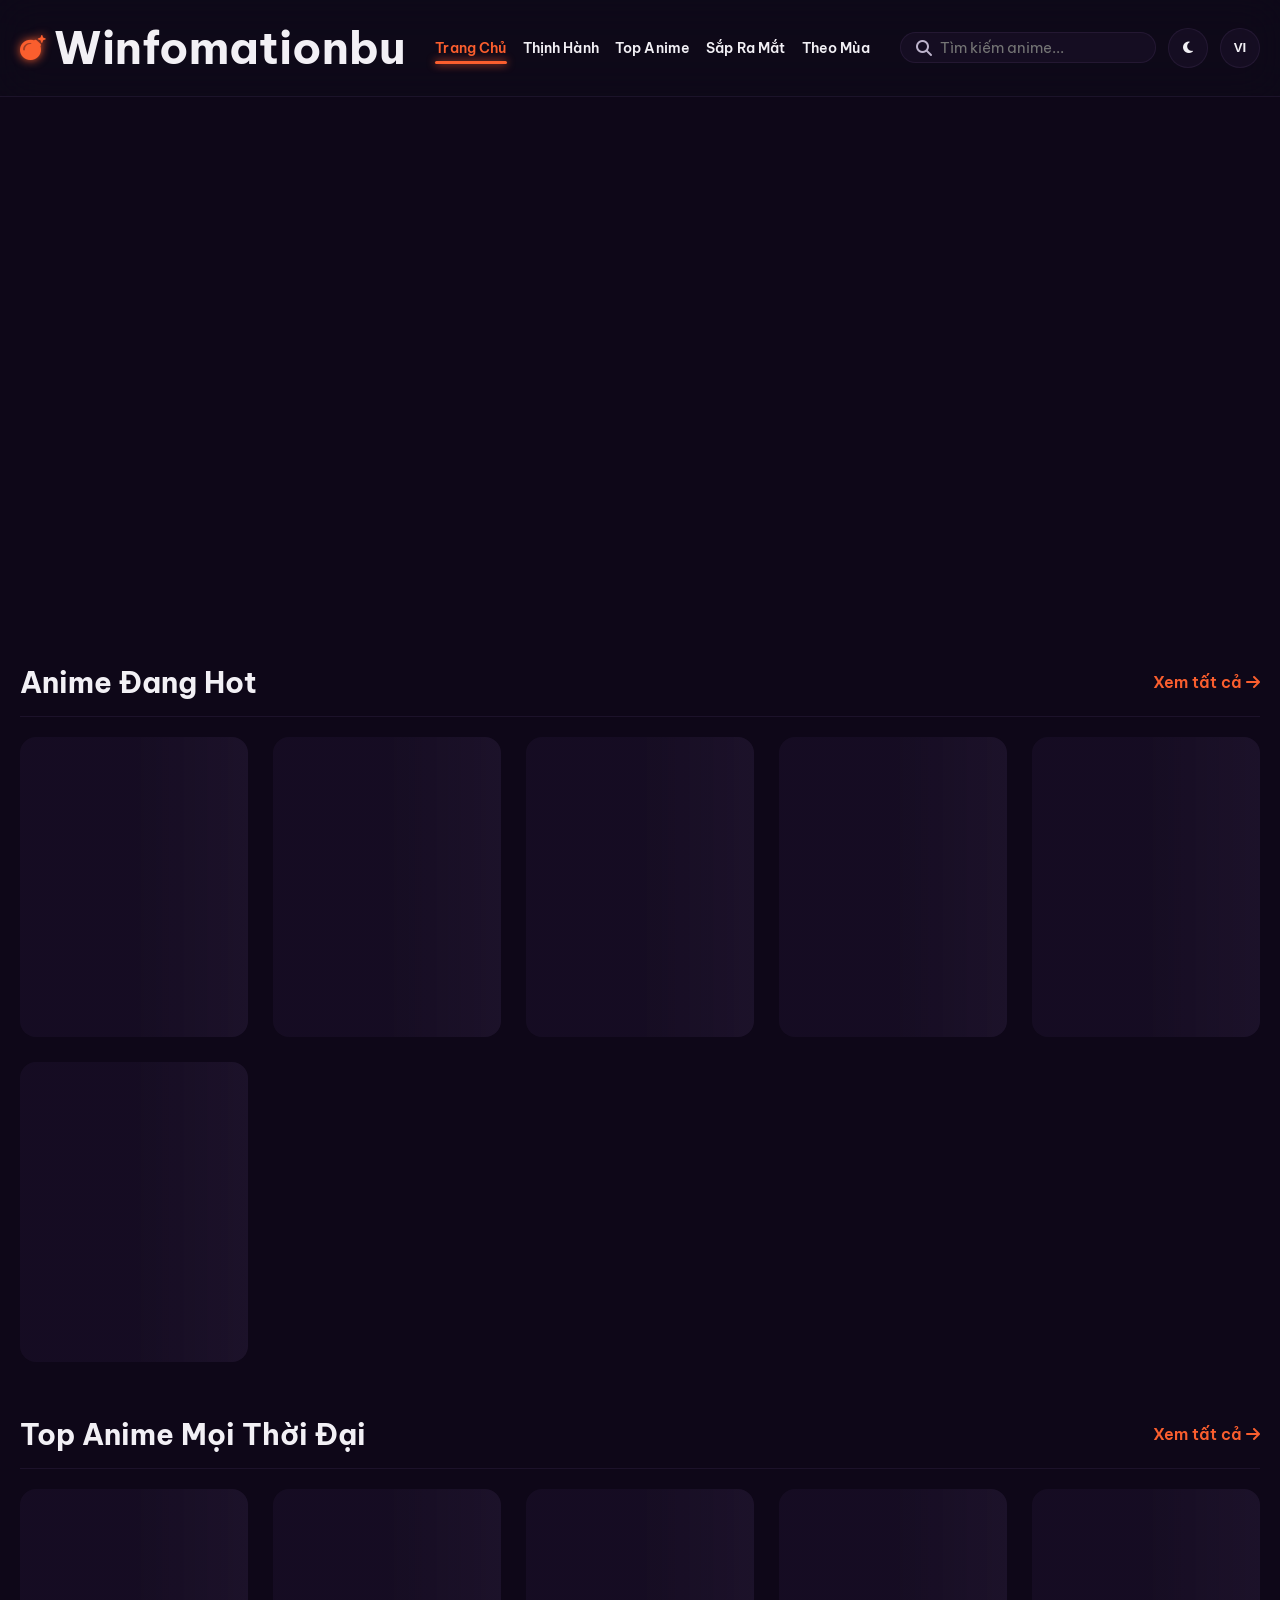
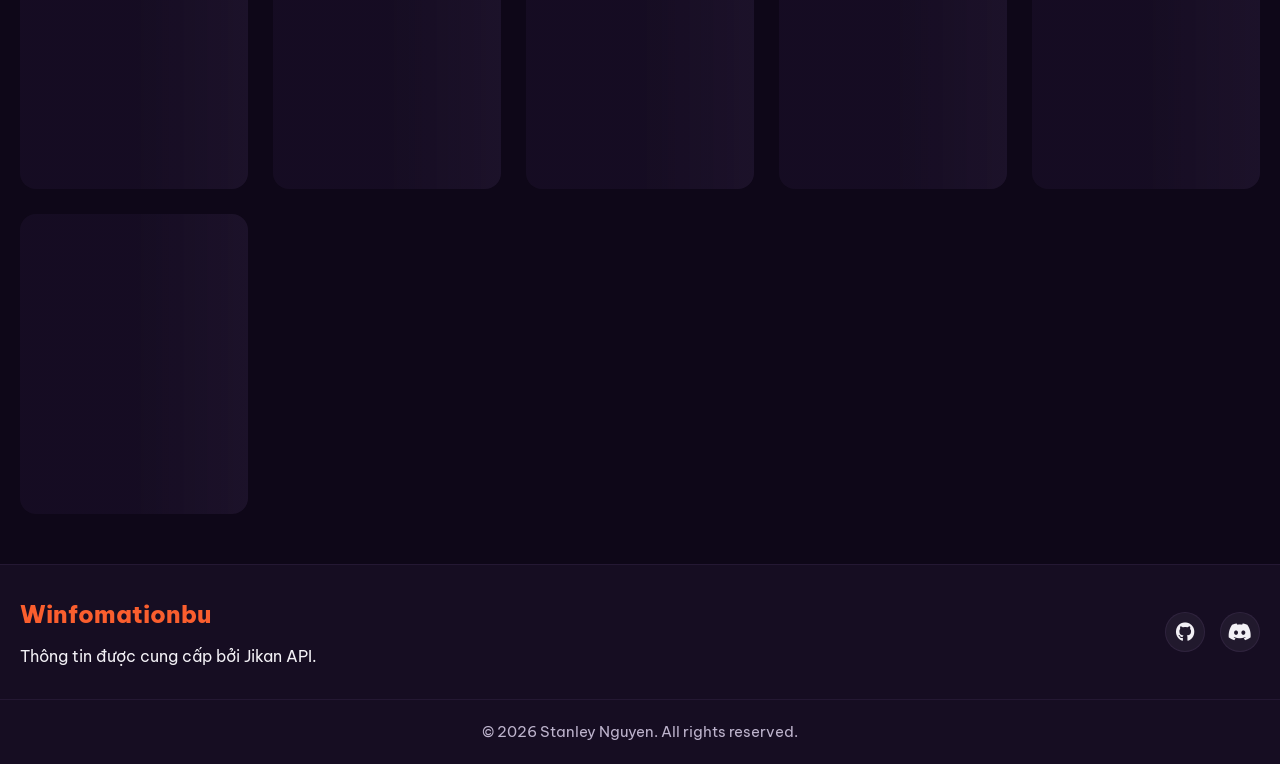
==== index.html @ 225969a4 "refactor: optimize layout, fix deployment safety & API fault tolerance" ====
<!DOCTYPE html>
<html lang="vi" data-theme="dark">
<head>
    <meta charset="UTF-8">
    <meta name="viewport" content="width=device-width, initial-scale=1.0">
    <title>Winfomationbu - Anime Database</title>
    <meta name="description" content="Khám phá, theo dõi và tìm kiếm anime. Winfomationbu - Nền tảng thông tin anime hàng đầu.">
    
    <!-- Favicon -->
    <link rel="icon" type="image/svg+xml" href="favicon.svg">
    <link rel="alternate icon" type="image/png" href="favicon.svg">
    
    <!-- SEO / International Standards -->
    <meta name="robots" content="index, follow">
    <meta name="author" content="Stanley Nguyen">
    
    <!-- Open Graph / Facebook -->
    <meta property="og:type" content="website">
    <meta property="og:url" content="https://sang2k10.github.io/Anime-Web/">
    <meta property="og:title" content="Winfomationbu - Anime Database">
    <meta property="og:description" content="Khám phá, theo dõi và tìm kiếm anime. Winfomationbu - Nền tảng thông tin anime hàng đầu.">
    <meta property="og:image" content="https://images.unsplash.com/photo-1578632767115-351597cf2477?q=80&w=1200&h=630&fit=crop">
    <meta property="og:site_name" content="Winfomationbu">

    <!-- Twitter -->
    <meta property="twitter:card" content="summary_large_image">
    <meta property="twitter:url" content="https://sang2k10.github.io/Anime-Web/">
    <meta property="twitter:title" content="Winfomationbu - Anime Database">
    <meta property="twitter:description" content="Khám phá, theo dõi và tìm kiếm anime. Winfomationbu - Nền tảng thông tin anime hàng đầu.">
    <meta property="twitter:image" content="https://images.unsplash.com/photo-1578632767115-351597cf2477?q=80&w=1200&h=630&fit=crop">

    <!-- Google Fonts: Plus Jakarta Sans + Be Vietnam Pro for Vietnamese support -->
    <link rel="preconnect" href="https://fonts.googleapis.com">
    <link rel="preconnect" href="https://fonts.gstatic.com" crossorigin>
    <link href="https://fonts.googleapis.com/css2?family=Plus+Jakarta+Sans:wght@300;400;500;600;700;800&family=Be+Vietnam+Pro:wght@300;400;500;600;700;800&display=swap" rel="stylesheet">
    <!-- FontAwesome for Icons -->
    <link rel="stylesheet" href="https://cdnjs.cloudflare.com/ajax/libs/font-awesome/6.4.0/css/all.min.css">
    <!-- Custom CSS -->
    <link rel="stylesheet" href="index.css">
</head>
<body>
    <!-- Premium Header -->
    <header class="main-header">
        <div class="header-container">
            <div class="logo">
                <i class="fa-solid fa-bomb bomb-icon"></i>
                <h1>Winfomationbu</h1>
            </div>
            
            <!-- Top Menu Navigation -->
            <nav class="top-menu">
                <a href="index.html" class="nav-link active" data-i18n="nav_home">Trang Chủ</a>
                <a href="trending.html" class="nav-link" data-i18n="nav_trending">Thịnh Hành</a>
                <a href="top.html" class="nav-link" data-i18n="nav_top">Top Anime</a>
                <a href="upcoming.html" class="nav-link" data-i18n="nav_upcoming">Sắp Ra Mắt</a>
                <a href="seasonal.html" class="nav-link" data-i18n="nav_seasonal">Theo Mùa</a>
            </nav>

            <div class="header-actions">
                <div class="search-box">
                    <i class="fa-solid fa-search search-icon"></i>
                    <input type="text" id="searchInput" data-i18n-placeholder="search_placeholder" placeholder="Tìm kiếm anime...">
                    <div class="search-results-dropdown" id="searchResultsDropdown"></div>
                </div>

                <!-- Theme Toggle -->
                <button id="themeToggle" class="icon-btn" aria-label="Toggle Theme">
                    <i class="fa-solid fa-moon"></i>
                </button>
                
                <!-- Language Toggle -->
                <button id="langToggle" class="lang-btn">
                    <span class="lang-text">VI</span>
                </button>
            </div>
            
            <!-- Mobile Menu Toggle -->
            <button class="mobile-menu-btn" id="mobileMenuBtn">
                <i class="fa-solid fa-bars"></i>
            </button>
        </div>
    </header>

    <!-- Main Content Area -->
    <main id="app-content">
        <div id="home-page-marker"></div>
        <div id="home-view" class="view-section active">
            <!-- Hero Banner -->
            <section class="hero-section" id="heroBanner">
                <!-- Injected via JS -->
            </section>

            <!-- Trending Now -->
            <section class="content-shelf container">
                <div class="shelf-header">
                    <h2 data-i18n="shelf_trending">Anime Đang Hot</h2>
                    <a href="trending.html" class="view-all" data-i18n="view_all">Xem tất cả <i class="fa-solid fa-arrow-right"></i></a>
                </div>
                <div class="anime-grid" id="trendingGrid">
                    <!-- Cards Injected via JS -->
                </div>
            </section>

            <!-- Top Rated -->
            <section class="content-shelf container">
                <div class="shelf-header">
                    <h2 data-i18n="shelf_top">Top Anime Mọi Thời Đại</h2>
                    <a href="top.html" class="view-all" data-i18n="view_all">Xem tất cả <i class="fa-solid fa-arrow-right"></i></a>
                </div>
                <div class="anime-grid" id="topGrid">
                    <!-- Cards Injected via JS -->
                </div>
            </section>
        </div>
    </main>

    <!-- Footer with Copyright -->
    <footer class="main-footer">
        <div class="container footer-content">
            <div class="footer-brand">
                <h2>Winfomationbu</h2>
                <p data-i18n="footer_desc">Thông tin được cung cấp bởi Jikan API.</p>
            </div>
            <div class="footer-social">
                <a href="https://github.com/sang2k10" target="_blank" title="GitHub" class="social-link"><i class="fa-brands fa-github"></i></a>
                <a href="https://discord.com" target="_blank" title="Discord" class="social-link"><i class="fa-brands fa-discord"></i></a>
            </div>
        </div>
        <div class="footer-bottom">
            <p>&copy; 2026 Stanley Nguyen. All rights reserved.</p>
        </div>
    </footer>



    <!-- Scroll To Top Button -->
    <button id="scrollTopBtn" title="Lên đầu trang"><i class="fa-solid fa-arrow-up"></i></button>

    <!-- Scripts -->
    <script src="js/translate.js"></script>
    <script src="js/api.js"></script>
    <script src="js/components.js"></script>
    <script src="js/app.js"></script>
</body>
</html>
---- index.css ----
:root {
    /* Reze Theme Base Variables (Default: Light Mode - Cafe & Flower Shop) */
    --bg-primary: hsl(265, 30%, 97%); /* Soft innocent lavender-cream */
    --bg-secondary: rgba(255, 255, 255, 0.7); /* Pure white glass */
    --text-primary: hsl(265, 50%, 15%); /* Deep plum slate */
    --text-secondary: hsl(265, 30%, 40%);
    --accent-color: hsl(345, 75%, 55%); /* Warm rose-coral */
    --accent-hover: hsl(345, 80%, 45%);
    --border-color: rgba(180, 160, 200, 0.2);
    --glass-shadow: 0 8px 32px 0 rgba(100, 80, 150, 0.1);
    --card-hover-shadow: 0 15px 35px rgba(230, 80, 120, 0.2);
    --glass-bg: rgba(255, 255, 255, 0.65);
    
    /* Navigation & Modal */
    --nav-bg: rgba(248, 246, 252, 0.85);
    --modal-overlay: rgba(20, 15, 30, 0.6);
    --modal-bg: hsl(265, 20%, 98%);
}

[data-theme="dark"] {
    /* Reze Dark Theme (Bomb Devil & Night Sky) */
    --bg-primary: hsl(265, 55%, 6%); /* Deepest purple-plum night */
    --bg-secondary: rgba(32, 20, 48, 0.45); /* Deep plum-indigo glass */
    --text-primary: hsl(265, 20%, 95%);
    --text-secondary: hsl(265, 20%, 75%);
    --accent-color: hsl(14, 95%, 58%); /* Explosive apricot coral */
    --accent-hover: hsl(14, 100%, 65%);
    --accent-secondary: hsl(262, 85%, 68%); /* Neon violet */
    --border-color: rgba(200, 150, 255, 0.08); /* Plum-indigo glass border */
    --glass-shadow: 0 8px 32px 0 rgba(0, 0, 0, 0.5);
    --card-hover-shadow: 0 15px 35px rgba(255, 85, 50, 0.25), 0 0 15px rgba(180, 100, 255, 0.2);
    --glass-bg: rgba(25, 15, 35, 0.55);
    
    /* Navigation & Modal */
    --nav-bg: rgba(15, 10, 25, 0.85);
    --modal-overlay: rgba(0, 0, 0, 0.85);
    --modal-bg: hsl(265, 50%, 8%);
}

/* Base Styles */
* {
    margin: 0;
    padding: 0;
    box-sizing: border-box;
}

body {
    font-family: 'Be Vietnam Pro', 'Plus Jakarta Sans', sans-serif;
    color: var(--text-primary);
    line-height: 1.6;
    transition: background-color 0.4s ease, color 0.4s ease;
    overflow-x: hidden;
    word-break: break-word;
    overflow-wrap: break-word;
    hyphens: auto;
}

a {
    text-decoration: none;
    color: var(--text-primary);
    transition: color 0.3s ease;
}

.container {
    max-width: 1400px;
    margin: 0 auto;
    padding: 0 20px;
}

/* Glassmorphism Utilities */
.glass-panel {
    background: var(--glass-bg);
    backdrop-filter: blur(16px);
    -webkit-backdrop-filter: blur(16px);
    border: 1px solid var(--border-color);
    box-shadow: var(--glass-shadow);
    border-radius: 16px;
}

/* Header & Navigation */
.main-header {
    position: fixed;
    top: 0;
    left: 0;
    width: 100%;
    z-index: 1000;
    background: var(--nav-bg);
    backdrop-filter: blur(20px);
    -webkit-backdrop-filter: blur(20px);
    border-bottom: 1px solid var(--border-color);
    transition: background 0.4s ease;
}

.header-container {
    max-width: 1400px;
    margin: 0 auto;
    padding: 12px 20px;
    display: flex;
    justify-content: space-between;
    align-items: center;
    gap: 20px;
}

.logo {
    display: flex;
    align-items: center;
    gap: 8px;
    font-size: 1.4rem;
    font-weight: 800;
    color: var(--text-primary);
    cursor: pointer;
    flex-shrink: 0;
}

.bomb-icon {
    color: var(--accent-color);
    font-size: 1.6rem;
    filter: drop-shadow(0 0 5px var(--accent-color));
}

/* Top Menu */
.top-menu {
    display: flex;
    gap: 16px;
    align-items: center;
    flex: 1;
    justify-content: center;
}

.nav-link {
    font-weight: 600;
    font-size: 0.88rem;
    position: relative;
    padding: 5px 0;
    white-space: nowrap;
    letter-spacing: 0.01em;
}

.nav-link::after {
    content: '';
    position: absolute;
    bottom: 0;
    left: 0;
    width: 0%;
    height: 3px;
    background: var(--accent-color);
    border-radius: 2px;
    transition: width 0.3s ease;
    box-shadow: 0 0 8px var(--accent-color);
}

.nav-link:hover::after, .nav-link.active::after {
    width: 100%;
}

.nav-link:hover, .nav-link.active {
    color: var(--accent-color);
}

/* Header Actions */
.header-actions {
    display: flex;
    align-items: center;
    gap: 12px;
    flex-shrink: 0;
}


.search-box {
    position: relative;
    display: flex;
    align-items: center;
    background: var(--bg-secondary);
    border: 1px solid var(--border-color);
    border-radius: 20px;
    padding: 5px 15px;
    transition: all 0.3s ease;
}

.search-box:focus-within {
    border-color: var(--accent-color);
    box-shadow: 0 0 10px rgba(255, 85, 50, 0.2);
}

.search-icon {
    color: var(--text-secondary);
    margin-right: 8px;
}

#searchInput {
    background: transparent;
    border: none;
    outline: none;
    color: var(--text-primary);
    font-family: inherit;
    width: 200px;
    font-size: 0.95rem;
}

.search-results-dropdown {
    position: absolute;
    top: 120%;
    left: 0;
    width: 100%;
    background: var(--glass-bg);
    backdrop-filter: blur(20px);
    border: 1px solid var(--border-color);
    border-radius: 12px;
    box-shadow: var(--glass-shadow);
    max-height: 400px;
    overflow-y: auto;
    display: none;
    z-index: 1010;
}

/* Buttons */
.icon-btn, .lang-btn {
    background: var(--bg-secondary);
    border: 1px solid var(--border-color);
    color: var(--text-primary);
    width: 40px;
    height: 40px;
    border-radius: 50%;
    display: flex;
    justify-content: center;
    align-items: center;
    cursor: pointer;
    transition: all 0.3s ease;
    font-weight: bold;
}

.icon-btn:hover, .lang-btn:hover {
    background: var(--accent-color);
    color: #fff;
    border-color: var(--accent-color);
    box-shadow: 0 0 15px var(--accent-color);
}

.mobile-menu-btn {
    display: none;
    background: transparent;
    border: none;
    color: var(--text-primary);
    font-size: 1.5rem;
    cursor: pointer;
}

/* Main Content */
main {
    margin-top: 80px; /* offset for header */
    min-height: calc(100vh - 80px - 100px); /* viewport - header - footer */
}

.hidden {
    display: none !important;
}

.view-section {
    display: none;
    animation: fadeIn 0.4s ease forwards;
}

.view-section.active {
    display: block;
}

@keyframes fadeIn {
    from { opacity: 0; transform: translateY(10px); }
    to { opacity: 1; transform: translateY(0); }
}

/* Hero Section */
.hero-section {
    width: 100%;
    height: 60vh;
    min-height: 480px;
    position: relative;
    overflow: hidden;
    margin-bottom: 40px;
}

.hero-banner {
    position: absolute;
    top: 0;
    left: 0;
    width: 100%;
    height: 100%;
    display: flex;
    align-items: center;
    opacity: 0;
    transition: opacity 0.8s ease;
}

.hero-banner.active {
    opacity: 1;
    z-index: 2;
}

.hero-banner-bg {
    position: absolute;
    top: 0;
    left: 0;
    width: 100%;
    height: 100%;
    background-size: cover;
    background-position: center 30%;
    filter: blur(25px);
    transform: scale(1.1);
    opacity: 0.35;
    z-index: 1;
}

.hero-overlay {
    position: absolute;
    top: 0;
    left: 0;
    width: 100%;
    height: 100%;
    background: linear-gradient(to right, var(--bg-primary) 30%, rgba(20, 15, 30, 0.4) 100%),
                linear-gradient(to top, var(--bg-primary) 5%, transparent 50%);
    z-index: 2;
}

.hero-container {
    position: relative;
    z-index: 3;
    display: flex;
    align-items: flex-end;
    gap: 40px;
    width: 100%;
    height: 100%;
    padding: 40px 20px;
}

.hero-poster {
    width: 160px;
    height: 230px;
    object-fit: cover;
    border-radius: 16px;
    box-shadow: 0 15px 35px rgba(0,0,0,0.5);
    border: 3px solid rgba(255, 255, 255, 0.1);
    flex-shrink: 0;
    animation: floatPoster 6s ease-in-out infinite;
}

@keyframes floatPoster {
    0%, 100% { transform: translateY(0); }
    50% { transform: translateY(-10px); }
}

.hero-content {
    flex: 1;
    max-width: 800px;
    padding-bottom: 45px; /* Give room for absolute positioned detail button on desktop */
}

.hero-title {
    font-size: 2.2rem;
    font-weight: 800;
    margin-bottom: 5px;
    text-shadow: 0 2px 10px rgba(0,0,0,0.5);
    color: var(--text-primary);
    display: -webkit-box;
    -webkit-line-clamp: 1;
    -webkit-box-orient: vertical;
    overflow: hidden;
}

.hero-title-vi {
    font-size: 1.3rem;
    font-weight: 600;
    margin-bottom: 12px;
    color: var(--accent-color);
    text-shadow: 0 2px 10px rgba(0,0,0,0.5);
    display: -webkit-box;
    -webkit-line-clamp: 1;
    -webkit-box-orient: vertical;
    overflow: hidden;
}

.hero-synopsis {
    font-size: 0.92rem;
    margin-bottom: 25px;
    display: -webkit-box;
    -webkit-line-clamp: 2;
    -webkit-box-orient: vertical;
    overflow: hidden;
    color: var(--text-secondary);
    max-width: 600px;
}

/* Fixed Detail Button positioning absolute on Desktop slides */
.hero-slide .primary-btn {
    position: absolute;
    bottom: 40px; /* Aligned with bottom of poster (container padding-bottom) */
    left: 220px;
    z-index: 10;
}

.primary-btn {
    background: var(--accent-color);
    color: #fff;
    border: none;
    padding: 12px 24px;
    border-radius: 8px;
    font-size: 1rem;
    font-weight: 600;
    cursor: pointer;
    transition: all 0.3s ease;
    box-shadow: 0 4px 15px rgba(0,0,0,0.2);
}

.primary-btn:hover {
    background: var(--accent-hover);
    transform: translateY(-2px);
    box-shadow: 0 6px 20px rgba(255, 85, 50, 0.4);
}

/* Shelves & Grids */
.shelf-header {
    display: flex;
    justify-content: space-between;
    align-items: center;
    margin-bottom: 20px;
    padding-bottom: 10px;
    border-bottom: 1px solid var(--border-color);
}

.shelf-header h2 {
    font-size: 1.8rem;
    font-weight: 700;
}

.view-all {
    font-weight: 600;
    color: var(--accent-color);
}

.view-all:hover {
    text-decoration: underline;
}

.anime-grid {
    display: grid;
    grid-template-columns: repeat(auto-fill, minmax(200px, 1fr));
    gap: 25px;
    margin-bottom: 50px;
}

/* Anime Card */
.anime-card {
    position: relative;
    border-radius: 16px;
    overflow: hidden;
    background: var(--bg-secondary);
    border: 1px solid var(--border-color);
    cursor: pointer;
    transition: all 0.4s cubic-bezier(0.175, 0.885, 0.32, 1.275);
}

.anime-card:hover {
    transform: translateY(-10px) scale(1.02);
    box-shadow: var(--card-hover-shadow);
    border-color: var(--accent-color);
}

.card-img-container {
    position: relative;
    width: 100%;
    aspect-ratio: 2/3;
    overflow: hidden;
}

.card-img-container img {
    width: 100%;
    height: 100%;
    object-fit: cover;
    transition: transform 0.5s ease;
}

.anime-card:hover .card-img-container img {
    transform: scale(1.1);
}

.card-overlay {
    position: absolute;
    top: 0;
    left: 0;
    width: 100%;
    height: 100%;
    background: rgba(0,0,0,0.5);
    display: flex;
    flex-direction: column;
    justify-content: center;
    align-items: center;
    opacity: 0;
    transition: opacity 0.3s ease;
    backdrop-filter: blur(4px);
    padding: 15px;
    color: #fff;
    text-align: center;
}

.anime-card:hover .card-overlay {
    opacity: 1;
}

.card-info {
    padding: 15px;
}

.card-title {
    font-size: 1rem;
    font-weight: 700;
    white-space: nowrap;
    overflow: hidden;
    text-overflow: ellipsis;
    margin-bottom: 5px;
}

.card-meta {
    display: flex;
    justify-content: space-between;
    font-size: 0.85rem;
    color: var(--text-secondary);
}

.score-badge {
    position: absolute;
    top: 10px;
    right: 10px;
    background: var(--accent-color);
    color: #fff;
    padding: 4px 8px;
    border-radius: 8px;
    font-weight: 700;
    font-size: 0.85rem;
    box-shadow: 0 2px 10px rgba(0,0,0,0.3);
    z-index: 2;
}

/* Category View & Filters */
.category-header {
    margin: 40px 0 30px;
    display: flex;
    justify-content: space-between;
    align-items: center;
    flex-wrap: wrap;
    gap: 20px;
}

.category-header h2 {
    font-size: 2rem;
}

.seasonal-filters {
    display: flex;
    gap: 15px;
}

.seasonal-filters.hidden {
    display: none;
}

.filter-select {
    padding: 10px 15px;
    border-radius: 8px;
    background: var(--bg-secondary);
    color: var(--text-primary);
    border: 1px solid var(--border-color);
    outline: none;
    font-family: inherit;
    font-size: 1rem;
}

/* Footer */
.main-footer {
    background: var(--bg-secondary);
    border-top: 1px solid var(--border-color);
    padding: 40px 20px 20px;
    margin-top: 60px;
}

.footer-content {
    display: flex;
    justify-content: space-between;
    flex-wrap: wrap;
    margin-bottom: 30px;
}

.footer-brand h2 {
    color: var(--accent-color);
    font-weight: 800;
    margin-bottom: 10px;
}

.footer-bottom {
    text-align: center;
    padding-top: 20px;
    border-top: 1px solid var(--border-color);
    color: var(--text-secondary);
    font-size: 0.95rem;
}

.footer-bottom strong {
    color: var(--accent-color);
}

/* Responsive */
@media (max-width: 1024px) {
    .top-menu {
        display: none;
        position: absolute;
        top: 100%;
        left: 0;
        width: 100%;
        background: var(--nav-bg);
        flex-direction: column;
        padding: 20px;
        backdrop-filter: blur(20px);
        border-bottom: 1px solid var(--border-color);
        gap: 15px;
    }
    
    .top-menu.show {
        display: flex;
    }

    .mobile-menu-btn {
        display: block;
    }

    #searchInput {
        width: 100px;
    }

    .hero-section {
        height: auto;
        min-height: auto;
        margin-bottom: 25px;
    }

    .hero-banner {
        position: relative;
        height: auto;
        padding: 20px 0;
    }

    .hero-container {
        flex-direction: column;
        align-items: center;
        text-align: center;
        gap: 20px;
        padding: 20px;
    }

    .hero-poster {
        width: 140px;
        height: 200px;
    }

    .hero-title {
        font-size: 1.8rem;
    }

    .hero-synopsis {
        font-size: 0.95rem;
        -webkit-line-clamp: 5;
    }

    .hero-slide .primary-btn {
        position: static !important;
        margin-top: 15px;
        display: inline-block;
    }

    .modal-details {
        flex-direction: column;
        align-items: center;
        margin-top: -100px;
        padding: 20px;
        gap: 20px;
    }

    .modal-poster {
        width: 150px;
    }

    .modal-info {
        margin-top: 0;
        text-align: center;
    }

    .modal-tags {
        justify-content: center;
    }

    .modal-title {
        font-size: 1.6rem;
    }
}

@media (max-width: 480px) {
    .anime-grid {
        grid-template-columns: repeat(auto-fill, minmax(140px, 1fr));
        gap: 15px;
    }

    .card-title {
        font-size: 0.9rem;
    }

    .card-info {
        padding: 10px;
    }

    .shelf-header h2 {
        font-size: 1.4rem;
    }
}

/* Shimmer Loader */
.skeleton {
    background: linear-gradient(90deg, var(--bg-secondary) 25%, var(--border-color) 50%, var(--bg-secondary) 75%);
    background-size: 200% 100%;
    animation: shimmer 1.5s infinite;
    border-radius: 16px;
    width: 100%;
    height: 100%;
    min-height: 300px;
}

@keyframes shimmer {
    0% { background-position: 200% 0; }
    100% { background-position: -200% 0; }
}

/* Custom Scrollbar */
::-webkit-scrollbar {
    width: 10px;
}
::-webkit-scrollbar-track {
    background: var(--bg-primary);
}
::-webkit-scrollbar-thumb {
    background: var(--border-color);
    border-radius: 5px;
}
::-webkit-scrollbar-thumb:hover {
    background: var(--accent-color);
}

/* Full page details view styles */
.back-btn {
    background: var(--bg-secondary);
    border: 1px solid var(--border-color);
    color: var(--text-primary);
    padding: 10px 20px;
    border-radius: 20px;
    font-weight: 600;
    cursor: pointer;
    transition: all 0.3s ease;
    display: inline-flex;
    align-items: center;
    gap: 8px;
    margin-bottom: 25px;
    position: relative;
    z-index: 10;
}

/* Fix: ensure detail view has enough top padding so back-btn clears the fixed header */
#detail-view {
    padding-top: 30px;
}

.back-btn:hover {
    background: var(--accent-color);
    color: #fff;
    border-color: var(--accent-color);
    box-shadow: 0 0 15px var(--accent-color);
    transform: translateX(-4px);
}

.detail-banner-bg {
    width: 100%;
    height: 320px;
    background-size: cover;
    background-position: center 30%;
    filter: blur(25px);
    transform: scale(1.05);
    opacity: 0.25;
    border-radius: 24px;
}

.detail-view-container {
    padding: 30px;
    display: flex;
    gap: 40px;
    margin-top: -120px;
    position: relative;
    z-index: 2;
}

.detail-poster {
    width: 240px;
    height: 350px;
    object-fit: cover;
    border-radius: 20px;
    box-shadow: 0 15px 35px rgba(0,0,0,0.5);
    border: 4px solid var(--bg-primary);
    flex-shrink: 0;
}

.detail-info {
    flex: 1;
    margin-top: 0;
}

.detail-sidebar {
    width: 280px;
    flex-shrink: 0;
}

.sidebar-info-box {
    margin-top: 20px;
    background: var(--bg-secondary);
    border: 1px solid var(--border-color);
    padding: 20px;
    border-radius: 16px;
    box-shadow: var(--glass-shadow);
    backdrop-filter: blur(10px);
    font-size: 0.95rem;
}

.sidebar-info-box p {
    margin-bottom: 8px;
    display: flex;
    justify-content: space-between;
}

.sidebar-info-box p strong {
    color: var(--text-secondary);
}

.section-title {
    font-size: 1.5rem;
    font-weight: 700;
    margin-bottom: 20px;
    color: var(--accent-color);
    border-bottom: 2px solid var(--border-color);
    padding-bottom: 10px;
}

.characters-grid {
    display: grid;
    grid-template-columns: repeat(auto-fill, minmax(280px, 1fr));
    gap: 20px;
}

.character-card {
    display: flex;
    align-items: center;
    background: var(--bg-secondary);
    border: 1px solid var(--border-color);
    border-radius: 12px;
    overflow: hidden;
    box-shadow: var(--glass-shadow);
    transition: transform 0.3s ease;
}

.character-card:hover {
    transform: translateY(-3px);
    border-color: var(--accent-color);
}

.char-img, .va-img {
    width: 60px;
    height: 80px;
    object-fit: cover;
}

.char-info, .va-info {
    padding: 10px;
    flex: 1;
}

.char-name, .va-name {
    font-weight: 700;
    font-size: 0.9rem;
}

.char-role, .va-lang {
    font-size: 0.8rem;
    color: var(--text-secondary);
}

.detail-title {
    font-size: 2.6rem;
    font-weight: 800;
    margin-bottom: 15px;
    line-height: 1.2;
}

.detail-tags {
    display: flex;
    gap: 10px;
    flex-wrap: wrap;
    margin-bottom: 25px;
}

.tag {
    background: var(--bg-secondary);
    border: 1px solid var(--border-color);
    padding: 6px 14px;
    border-radius: 20px;
    font-size: 0.85rem;
    font-weight: 600;
}

.detail-synopsis {
    line-height: 1.8;
    font-size: 1.05rem;
    color: var(--text-secondary);
    margin-bottom: 30px;
}

.trailer-container {
    position: relative;
    padding-bottom: 56.25%; /* 16:9 */
    height: 0;
    margin: 30px 0;
    border-radius: 20px;
    overflow: hidden;
    box-shadow: var(--glass-shadow);
    border: 1px solid var(--border-color);
}

.trailer-container iframe {
    position: absolute;
    top: 0;
    left: 0;
    width: 100%;
    height: 100%;
}

/* Pagination Controls */
#paginationControls {
    display: flex;
    justify-content: center;
    align-items: center;
    gap: 8px;
    margin: 40px 0 60px;
    flex-wrap: wrap;
}

.page-num {
    font-size: 1.2rem;
    font-weight: 800;
    color: var(--accent-color);
    min-width: 40px;
    text-align: center;
}

/* Mobile responsive queries for detailed view */
@media (max-width: 768px) {
    .detail-view-container {
        flex-direction: column;
        align-items: center;
        margin-top: -160px;
        padding: 15px;
        gap: 25px;
    }
    
    .detail-sidebar {
        width: 100%;
        display: flex;
        flex-direction: column;
        align-items: center;
    }
    
    .detail-poster {
        width: 180px;
        height: 260px;
    }
    
    .sidebar-info-box {
        width: 100%;
        margin-top: 20px;
    }
    
    .detail-info {
        margin-top: 0;
        text-align: left;
        width: 100%;
    }
    
    .detail-title {
        font-size: 1.8rem;
    }
    
    .detail-tags {
        justify-content: flex-start;
    }
}

/* Vietnamese Title Styling */
.card-title-vi {
    font-size: 0.85rem;
    font-weight: 600;
    color: var(--accent-color);
    white-space: nowrap;
    overflow: hidden;
    text-overflow: ellipsis;
    margin-bottom: 5px;
    margin-top: 2px;
    display: none;
    line-height: 1.3;
}

.hero-title-vi {
    font-size: 1.3rem;
    font-weight: 700;
    color: var(--accent-color);
    margin-top: 5px;
    margin-bottom: 10px;
    display: none;
    text-shadow: 0 2px 10px rgba(0, 0, 0, 0.5);
    line-height: 1.3;
}

.detail-title-vi {
    font-size: 1.8rem;
    font-weight: 700;
    color: var(--accent-color);
    margin-top: 5px;
    margin-bottom: 15px;
    display: none;
    line-height: 1.3;
}

html[lang="vi"] .card-title-vi,
html[lang="vi"] .hero-title-vi,
html[lang="vi"] .detail-title-vi,
html[lang="vi"] .search-item-title-vi {
    display: block !important;
}

/* Glassmorphic Page Button Pagination */
.page-btn {
    background: var(--bg-secondary);
    border: 1px solid var(--border-color);
    color: var(--text-primary);
    width: 40px;
    height: 40px;
    border-radius: 50%;
    font-weight: 700;
    font-size: 0.95rem;
    cursor: pointer;
    transition: all 0.3s ease;
    display: inline-flex;
    align-items: center;
    justify-content: center;
    backdrop-filter: blur(8px);
    -webkit-backdrop-filter: blur(8px);
    box-shadow: var(--glass-shadow);
}

.page-btn:hover:not([disabled]) {
    background: var(--accent-color);
    color: #fff;
    border-color: var(--accent-color);
    box-shadow: 0 0 15px var(--accent-color);
    transform: translateY(-2px);
}

.page-btn.active {
    background: var(--accent-color);
    color: #fff;
    border-color: var(--accent-color);
    box-shadow: 0 0 15px var(--accent-color);
}

.page-btn[disabled] {
    opacity: 0.4;
    cursor: not-allowed;
}

.page-ellipsis {
    color: var(--text-secondary);
    font-weight: 700;
    font-size: 1.1rem;
    min-width: 25px;
    text-align: center;
}

/* Premium Glassmorphic Video Highlight Modal */
.highlight-modal {
    display: none;
    position: fixed;
    top: 0;
    left: 0;
    width: 100%;
    height: 100%;
    background: rgba(10, 5, 20, 0.85);
    backdrop-filter: blur(20px);
    -webkit-backdrop-filter: blur(20px);
    z-index: 2000;
    align-items: center;
    justify-content: center;
    opacity: 0;
    transition: opacity 0.4s ease;
}

.highlight-modal.show {
    display: flex;
    opacity: 1;
}

.highlight-modal-content {
    position: relative;
    width: 90%;
    max-width: 960px;
    background: var(--bg-secondary);
    border: 1px solid var(--border-color);
    border-radius: 24px;
    overflow: hidden;
    box-shadow: 0 25px 50px rgba(0,0,0,0.6);
    transform: scale(0.9);
    transition: transform 0.4s cubic-bezier(0.175, 0.885, 0.32, 1.275);
}

.highlight-modal.show .highlight-modal-content {
    transform: scale(1);
}

.highlight-video-wrapper {
    position: relative;
    padding-bottom: 56.25%; /* 16:9 aspect ratio */
    height: 0;
}

.highlight-video-wrapper iframe {
    position: absolute;
    top: 0;
    left: 0;
    width: 100%;
    height: 100%;
    border: none;
}

.close-highlight-btn {
    position: absolute;
    top: 15px;
    right: 20px;
    background: rgba(255, 255, 255, 0.1);
    border: none;
    color: #fff;
    font-size: 2rem;
    width: 45px;
    height: 45px;
    border-radius: 50%;
    cursor: pointer;
    display: flex;
    align-items: center;
    justify-content: center;
    z-index: 10;
    transition: all 0.3s ease;
    backdrop-filter: blur(5px);
    -webkit-backdrop-filter: blur(5px);
}

.close-highlight-btn:hover {
    background: var(--accent-color);
    box-shadow: 0 0 15px var(--accent-color);
    transform: rotate(90deg);
}

/* Detail Loading Spinner */
.detail-loading {
    padding: 120px 0;
    text-align: center;
    font-size: 3.5rem;
    color: var(--accent-color);
    animation: pulse 1.2s ease infinite;
}
@keyframes pulse {
    0%, 100% { opacity: 1; transform: scale(1); }
    50% { opacity: 0.6; transform: scale(0.95); }
}

/* Japanese Title Block */
.japanese-title-block {
    display: flex;
    align-items: center;
    gap: 10px;
    margin-bottom: 20px;
    flex-wrap: wrap;
}
.jp-label {
    font-size: 0.85rem;
    font-weight: 600;
    color: var(--text-secondary);
    background: var(--bg-secondary);
    padding: 3px 10px;
    border-radius: 20px;
    border: 1px solid var(--border-color);
}
.jp-text {
    font-size: 1.15rem;
    font-weight: 700;
    color: var(--text-secondary);
    letter-spacing: 0.05em;
}
.jp-romanji {
    font-size: 0.95rem;
    color: var(--accent-color);
    font-style: italic;
    font-weight: 500;
}

/* Highlight button */
.highlight-btn {
    background: linear-gradient(135deg, var(--accent-color), hsl(30, 100%, 55%));
    color: #fff;
    border: none;
    padding: 10px 22px;
    border-radius: 25px;
    font-weight: 700;
    font-size: 0.95rem;
    cursor: pointer;
    display: inline-flex;
    align-items: center;
    gap: 8px;
    box-shadow: 0 4px 20px rgba(255, 80, 50, 0.4);
    transition: all 0.3s ease;
    white-space: nowrap;
}
.highlight-btn:hover {
    transform: translateY(-2px) scale(1.04);
    box-shadow: 0 6px 25px rgba(255, 80, 50, 0.6);
}

/* Detail Actions area */
.detail-actions {
    display: flex;
    align-items: center;
    gap: 15px;
    margin-bottom: 25px;
    flex-wrap: wrap;
}
.detail-actions .detail-tags {
    margin-bottom: 0;
}

/* High-End Instagram-Style Mosaic Image Gallery */
.gallery-grid {
    display: grid;
    grid-template-columns: repeat(auto-fill, minmax(180px, 1fr));
    gap: 16px;
    margin-top: 15px;
}
.gallery-item {
    border-radius: 16px;
    overflow: hidden;
    aspect-ratio: 1/1; /* Premium square tiles */
    cursor: pointer;
    position: relative;
    border: 2px solid var(--border-color);
    box-shadow: var(--glass-shadow);
    transition: all 0.4s cubic-bezier(0.165, 0.84, 0.44, 1);
}
.gallery-item img {
    width: 100%;
    height: 100%;
    object-fit: cover;
    transition: transform 0.6s cubic-bezier(0.165, 0.84, 0.44, 1);
}
/* Magnificent magnifying glass overlay */
.gallery-item::after {
    content: '\f00e'; /* FontAwesome search-plus icon */
    font-family: 'Font Awesome 6 Free';
    font-weight: 900;
    position: absolute;
    inset: 0;
    background: rgba(15, 10, 25, 0.65);
    display: flex;
    align-items: center;
    justify-content: center;
    color: #fff;
    font-size: 1.5rem;
    opacity: 0;
    transition: opacity 0.4s ease;
    z-index: 2;
}
.gallery-item:hover {
    transform: translateY(-5px);
    border-color: var(--accent-color);
    box-shadow: 0 10px 25px rgba(255, 85, 50, 0.25), 0 0 15px rgba(180, 100, 255, 0.15);
    z-index: 5;
}
.gallery-item:hover img {
    transform: scale(1.08);
}
.gallery-item:hover::after {
    opacity: 1;
}
.gallery-item.gallery-featured {
    grid-column: span 2;
    grid-row: span 2;
    aspect-ratio: 1/1; /* Keeps perfect aspect ratio in grid */
}

/* Videos Grid */
.vids-grid {
    display: grid;
    grid-template-columns: repeat(auto-fill, minmax(220px, 1fr));
    gap: 18px;
    margin-top: 5px;
}
.vid-card {
    border-radius: 14px;
    overflow: hidden;
    background: var(--bg-secondary);
    border: 1px solid var(--border-color);
    cursor: pointer;
    transition: transform 0.3s ease, box-shadow 0.3s ease;
    box-shadow: var(--glass-shadow);
}
.vid-card:hover {
    transform: translateY(-5px);
    box-shadow: 0 10px 30px rgba(0,0,0,0.4);
    border-color: var(--accent-color);
}
.vid-thumb {
    position: relative;
    width: 100%;
    aspect-ratio: 16/9;
    background: #111;
    overflow: hidden;
}
.vid-thumb img {
    width: 100%;
    height: 100%;
    object-fit: cover;
    transition: transform 0.4s ease;
}
.vid-card:hover .vid-thumb img {
    transform: scale(1.07);
}
.vid-play-icon {
    position: absolute;
    top: 50%;
    left: 50%;
    transform: translate(-50%, -50%);
    width: 50px;
    height: 50px;
    background: rgba(255, 80, 50, 0.85);
    border-radius: 50%;
    display: flex;
    align-items: center;
    justify-content: center;
    color: #fff;
    font-size: 1.2rem;
    box-shadow: 0 0 20px rgba(255, 80, 50, 0.6);
    transition: transform 0.3s ease;
}
.vid-card:hover .vid-play-icon {
    transform: translate(-50%, -50%) scale(1.15);
}
.vid-info {
    padding: 10px 14px;
    font-size: 0.85rem;
    font-weight: 600;
    white-space: nowrap;
    overflow: hidden;
    text-overflow: ellipsis;
    color: var(--text-secondary);
}

/* Search Item improvements */
.search-item {
    display: flex;
    gap: 10px;
    padding: 10px;
    border-bottom: 1px solid var(--border-color);
    cursor: pointer;
    transition: background 0.2s ease;
}
.search-item:hover {
    background: var(--bg-secondary);
}
.search-item-img {
    width: 40px;
    height: 60px;
    object-fit: cover;
    border-radius: 4px;
    flex-shrink: 0;
}
.search-item-title {
    font-weight: 600;
    font-size: 0.9rem;
    margin-bottom: 2px;
}
.search-item-title-vi {
    font-size: 0.8rem;
    color: var(--accent-color);
    display: none;
    font-weight: 600;
    margin-bottom: 2px;
}
.search-item-meta {
    font-size: 0.78rem;
    color: var(--text-secondary);
}

/* Responsive adjustments for new elements */
@media (max-width: 768px) {
    .gallery-item.gallery-featured {
        grid-column: span 1;
        aspect-ratio: 2/3;
    }
    .vids-grid {
        grid-template-columns: repeat(auto-fill, minmax(160px, 1fr));
    }
    .japanese-title-block {
        gap: 6px;
    }
    #detail-view {
        padding-top: 15px;
    }
}


/* ===== Scroll To Top Button ===== */
#scrollTopBtn {
    position: fixed;
    bottom: 32px;
    right: 32px;
    z-index: 999;
    width: 48px;
    height: 48px;
    border-radius: 50%;
    background: var(--accent-color);
    color: #fff;
    border: none;
    cursor: pointer;
    font-size: 1.1rem;
    display: flex;
    align-items: center;
    justify-content: center;
    box-shadow: 0 4px 20px rgba(255, 80, 50, 0.55);
    opacity: 0;
    pointer-events: none;
    transform: translateY(16px) scale(0.85);
    transition: opacity 0.3s ease, transform 0.3s ease, box-shadow 0.3s ease;
}
#scrollTopBtn.visible {
    opacity: 1;
    pointer-events: auto;
    transform: translateY(0) scale(1);
}
#scrollTopBtn:hover {
    box-shadow: 0 8px 28px rgba(255, 80, 50, 0.75);
    transform: translateY(-3px) scale(1.08);
}

/* ===== Sort Controls ===== */
.category-header {
    display: flex;
    align-items: center;
    justify-content: space-between;
    flex-wrap: wrap;
    gap: 12px;
    margin-bottom: 24px;
    padding-bottom: 16px;
    border-bottom: 1px solid var(--border-color);
}
.category-header h2 { font-size: 1.8rem; font-weight: 800; margin: 0; }
.sort-controls { display: flex; align-items: center; gap: 10px; }
.sort-label { font-size: 0.82rem; font-weight: 600; color: var(--text-secondary); white-space: nowrap; }
.sort-select {
    background: var(--bg-secondary);
    border: 1px solid var(--border-color);
    color: var(--text-primary);
    padding: 8px 32px 8px 14px;
    border-radius: 20px;
    font-family: inherit;
    font-size: 0.85rem;
    font-weight: 600;
    cursor: pointer;
    outline: none;
    transition: border-color 0.25s ease, box-shadow 0.25s ease;
    -webkit-appearance: none;
    appearance: none;
    background-image: url("data:image/svg+xml,%3Csvg xmlns='http://www.w3.org/2000/svg' width='10' height='6'%3E%3Cpath d='M0 0l5 6 5-6z' fill='%23888'/%3E%3C/svg%3E");
    background-repeat: no-repeat;
    background-position: right 12px center;
}
.sort-select:hover, .sort-select:focus {
    border-color: var(--accent-color);
    box-shadow: 0 0 0 2px rgba(255, 80, 50, 0.18);
}
.sort-select option { background: var(--bg-primary); color: var(--text-primary); }

/* ===== Netflix-style Detail Hero Banner ===== */
/* ===== Netflix-style Detail Hero Banner ===== */
.detail-hero {
    position: relative;
    width: 100%;
    height: 440px;
    overflow: hidden;
    margin-bottom: 0;
}
.detail-hero-bg {
    position: absolute;
    inset: 0;
    width: 100%;
    height: 100%;
    background-size: cover;
    background-position: center 20%;
    z-index: 0;
}
.detail-hero-iframe-wrap {
    position: absolute;
    inset: 0;
    overflow: hidden;
    z-index: 1;
}
.detail-hero-iframe-wrap iframe {
    position: absolute;
    top: 50%;
    left: 50%;
    width: 177.78vh;
    min-width: 100%;
    min-height: 100%;
    height: 56.25vw;
    transform: translate(-50%, -50%);
    pointer-events: none;
    border: none;
    opacity: 0;
    transition: opacity 1.4s ease 1s;
}
.detail-hero-iframe-wrap.playing iframe { opacity: 1; }
.detail-hero-overlay {
    position: absolute;
    inset: 0;
    background:
        linear-gradient(to right, var(--bg-primary) 0%, rgba(14,8,20,0.4) 55%, transparent 100%),
        linear-gradient(to top, var(--bg-primary) 0%, rgba(14,8,20,0.2) 35%, transparent 100%);
    z-index: 2;
    pointer-events: none;
}
.detail-hero-info {
    position: absolute;
    bottom: 0;
    left: 0;
    z-index: 3;
    padding: 30px 40px;
    max-width: 55%;
}
.detail-hero-info .hero-mini-title {
    font-size: 2rem;
    font-weight: 800;
    line-height: 1.15;
    text-shadow: 0 2px 8px rgba(0,0,0,0.7);
    margin-bottom: 6px;
}
.detail-hero-info .hero-mini-vi { font-size: 1rem; color: var(--accent-color); font-weight: 600; margin-bottom: 10px; }
.detail-hero-info .hero-mini-genres { display: flex; gap: 6px; flex-wrap: wrap; }
.banner-mute-btn {
    position: absolute;
    bottom: 18px;
    right: 22px;
    z-index: 4;
    width: 36px;
    height: 36px;
    border-radius: 50%;
    background: rgba(0,0,0,0.55);
    border: 1.5px solid rgba(255,255,255,0.35);
    color: #fff;
    font-size: 0.9rem;
    cursor: pointer;
    display: flex;
    align-items: center;
    justify-content: center;
    transition: background 0.2s ease, border-color 0.2s ease;
    backdrop-filter: blur(4px);
}
.banner-mute-btn:hover { background: var(--accent-color); border-color: var(--accent-color); }

@media (max-width: 768px) {
    .detail-hero { height: 240px; }
    .detail-hero-info { padding: 16px 20px; max-width: 90%; }
    .detail-hero-info .hero-mini-title { font-size: 1.3rem; }
    .category-header { flex-direction: column; align-items: flex-start; }
    #scrollTopBtn { bottom: 20px; right: 16px; width: 42px; height: 42px; }
}

/* ==========================================================================
   REZE PREMIUM STRUCTURAL LAYOUTS
   ========================================================================== */

/* Sticky Footer Fail-Safe Layout */
body {
    display: flex;
    flex-direction: column;
    min-height: 100vh;
    background-color: var(--bg-primary);
}

main {
    flex: 1 0 auto;
}

.main-footer {
    flex-shrink: 0;
    background: var(--bg-secondary);
    border-top: 1px solid var(--border-color);
    padding: 30px 0 20px;
    margin-top: auto;
}

.footer-content {
    display: flex;
    justify-content: space-between;
    align-items: center;
    flex-wrap: wrap;
    gap: 20px;
}

.footer-social {
    display: flex;
    gap: 15px;
}

.footer-social .social-link {
    display: flex;
    align-items: center;
    justify-content: center;
    width: 40px;
    height: 40px;
    border-radius: 50%;
    background: rgba(255, 255, 255, 0.05);
    border: 1px solid var(--border-color);
    color: var(--text-primary);
    font-size: 1.2rem;
    transition: all 0.3s cubic-bezier(0.175, 0.885, 0.32, 1.275);
}

.footer-social .social-link:hover {
    background: var(--accent-color);
    color: #fff;
    border-color: var(--accent-color);
    transform: translateY(-3px) scale(1.1);
    box-shadow: 0 5px 15px var(--accent-color);
}

/* Card Overlay Blur Removal Override */
.card-overlay {
    display: none !important;
}

/* ==========================================================================
   AUTO-ROTATING HERO SLIDER (HOME)
   ========================================================================== */
.hero-slider-wrap {
    position: relative;
    width: 100%;
    height: 100%;
}

.hero-slide {
    position: absolute;
    top: 0;
    left: 0;
    width: 100%;
    height: 100%;
    display: flex;
    align-items: center;
    opacity: 0;
    visibility: hidden;
    transition: opacity 0.8s ease-in-out, visibility 0.8s ease-in-out;
    z-index: 1;
}

.hero-slide.active {
    opacity: 1;
    visibility: visible;
    z-index: 2;
}

/* Background YouTube Video Cover */
.hero-slide-video-wrap {
    position: absolute;
    inset: 0;
    overflow: hidden;
    z-index: 1;
    opacity: 0;
    transition: opacity 1.5s ease-in-out;
    pointer-events: none;
}

.hero-slide-video-wrap.playing {
    opacity: 0.8;
}

.hero-slide-video-iframe {
    position: absolute;
    top: 50%;
    left: 50%;
    width: 100vw;
    height: 56.25vw; /* 16:9 ratio */
    min-height: 100vh;
    min-width: 177.77vh; /* 16:9 ratio */
    transform: translate(-50%, -50%);
    border: none;
    pointer-events: none;
}

/* Volume Control & Navigation Dots */
.hero-mute-btn {
    position: absolute;
    bottom: 25px;
    right: 25px;
    z-index: 10;
    width: 40px;
    height: 40px;
    border-radius: 50%;
    background: rgba(0, 0, 0, 0.55);
    border: 1.5px solid rgba(255, 255, 255, 0.3);
    color: #fff;
    font-size: 0.95rem;
    cursor: pointer;
    display: flex;
    align-items: center;
    justify-content: center;
    transition: all 0.3s ease;
    backdrop-filter: blur(4px);
}

.hero-mute-btn:hover {
    background: var(--accent-color);
    border-color: var(--accent-color);
    transform: scale(1.1);
    box-shadow: 0 0 15px var(--accent-color);
}

.hero-dots-container {
    position: absolute;
    bottom: 25px;
    left: 50%;
    transform: translateX(-50%);
    z-index: 10;
    display: flex;
    gap: 12px;
    background: rgba(20, 15, 30, 0.4);
    padding: 8px 16px;
    border-radius: 20px;
    backdrop-filter: blur(10px);
    border: 1px solid var(--border-color);
}

.hero-dot {
    width: 10px;
    height: 10px;
    border-radius: 50%;
    background: rgba(255, 255, 255, 0.35);
    cursor: pointer;
    transition: all 0.3s ease;
}

.hero-dot.active {
    background: var(--accent-color);
    transform: scale(1.3);
    box-shadow: 0 0 8px var(--accent-color);
}

/* ==========================================================================
   VERTICAL LEADERBOARD LIST SYSTEM
   ========================================================================== */
.rank-list {
    display: flex;
    flex-direction: column;
    gap: 16px;
    margin-bottom: 40px;
    width: 100%;
}

.rank-list-item {
    display: flex;
    align-items: center;
    gap: 20px;
    background: var(--bg-secondary);
    border: 1px solid var(--border-color);
    border-radius: 16px;
    padding: 15px 25px;
    cursor: pointer;
    transition: all 0.3s cubic-bezier(0.25, 0.8, 0.25, 1);
    position: relative;
    overflow: hidden;
}

.rank-list-item:hover {
    transform: translateX(8px);
    border-color: var(--accent-color);
    box-shadow: var(--card-hover-shadow);
}

.rank-badge {
    font-size: 1.8rem;
    font-weight: 800;
    width: 50px;
    height: 50px;
    border-radius: 12px;
    display: flex;
    justify-content: center;
    align-items: center;
    background: rgba(150, 150, 150, 0.1);
    color: var(--text-secondary);
    flex-shrink: 0;
}

.rank-gold {
    background: linear-gradient(135deg, #FFD700, #FFA500);
    color: #fff;
    text-shadow: 0 2px 4px rgba(0,0,0,0.2);
    box-shadow: 0 0 15px rgba(255, 215, 0, 0.4);
}

.rank-silver {
    background: linear-gradient(135deg, #C0C0C0, #808080);
    color: #fff;
    text-shadow: 0 2px 4px rgba(0,0,0,0.2);
    box-shadow: 0 0 15px rgba(192, 192, 192, 0.3);
}

.rank-bronze {
    background: linear-gradient(135deg, #CD7F32, #8B4513);
    color: #fff;
    text-shadow: 0 2px 4px rgba(0,0,0,0.2);
    box-shadow: 0 0 15px rgba(205, 127, 50, 0.3);
}

.rank-poster {
    width: 50px;
    height: 70px;
    object-fit: cover;
    border-radius: 8px;
    box-shadow: 0 4px 10px rgba(0,0,0,0.2);
    border: 1px solid rgba(255, 255, 255, 0.1);
    flex-shrink: 0;
}

.rank-details {
    display: flex;
    justify-content: space-between;
    align-items: center;
    width: 100%;
    gap: 20px;
}

.rank-main-info {
    flex: 1;
    min-width: 0; /* Let flexbox shrink this container so clamping works */
}

.rank-title {
    font-size: 1.15rem;
    font-weight: 700;
    color: var(--text-primary);
    margin-bottom: 5px;
    display: -webkit-box;
    -webkit-line-clamp: 1;
    -webkit-box-orient: vertical;
    overflow: hidden;
    text-overflow: ellipsis;
    white-space: normal;
}

.rank-meta-row {
    display: flex;
    align-items: center;
    gap: 10px;
    font-size: 0.88rem;
    color: var(--text-secondary);
    margin-top: 4px;
}

.rank-genres {
    display: flex;
    gap: 8px;
}

.rank-genres .tag {
    background: rgba(255, 255, 255, 0.05);
    border: 1px solid var(--border-color);
    padding: 2px 8px;
    border-radius: 12px;
    font-size: 0.75rem;
}

.rank-stats {
    display: flex;
    flex-direction: column;
    align-items: flex-end;
    gap: 5px;
    min-width: 200px;
    flex-shrink: 0;
}

.rank-score-wrap {
    display: flex;
    align-items: center;
    gap: 10px;
}

.rank-score-val {
    font-size: 1.2rem;
    font-weight: 700;
    color: var(--text-primary);
}

.score-level-graphic {
    height: 20px;
    object-fit: contain;
}

.rank-counts {
    font-size: 0.8rem;
    color: var(--text-secondary);
    display: flex;
    gap: 8px;
    align-items: center;
}

/* View More Button for Leaderboard */
.view-more-btn {
    display: flex;
    justify-content: center;
    align-items: center;
    gap: 10px;
    margin-top: 30px;
    margin-bottom: 50px;
    width: 200px;
}

@media (max-width: 768px) {
    .rank-list-item {
        padding: 15px;
        gap: 15px;
    }
    .rank-badge {
        width: 40px;
        height: 40px;
        font-size: 1.3rem;
    }
    .rank-details {
        flex-direction: column;
        align-items: flex-start;
        gap: 10px;
    }
    .rank-stats {
        align-items: flex-start;
        min-width: unset;
    }
}

/* ==========================================================================
   GLASSMORPHIC HOVER PREVIEW POPUP
   ========================================================================== */
.anime-hover-preview {
    position: absolute;
    width: 280px;
    padding: 20px;
    background: rgba(25, 15, 35, 0.85);
    backdrop-filter: blur(20px);
    -webkit-backdrop-filter: blur(20px);
    border: 1px solid var(--accent-secondary);
    border-radius: 16px;
    box-shadow: 0 10px 40px rgba(0, 0, 0, 0.6), 0 0 20px rgba(180, 100, 255, 0.25);
    z-index: 9999;
    pointer-events: none; /* Transparent to cursor events */
    opacity: 0;
    visibility: hidden;
    transform: scale(0.95);
    transition: opacity 0.3s cubic-bezier(0.165, 0.84, 0.44, 1), 
                transform 0.3s cubic-bezier(0.165, 0.84, 0.44, 1),
                visibility 0.3s;
}

[data-theme="light"] .anime-hover-preview {
    background: rgba(255, 255, 255, 0.9);
    border-color: var(--accent-color);
    box-shadow: 0 10px 40px rgba(100, 80, 150, 0.15);
}

.anime-hover-preview.show {
    opacity: 1;
    visibility: visible;
    transform: scale(1);
}

.preview-title {
    font-size: 1.05rem;
    font-weight: 700;
    color: #fff;
    margin-bottom: 2px;
    line-height: 1.3;
}

[data-theme="light"] .preview-title {
    color: var(--text-primary);
}

.preview-title-vi {
    font-size: 0.88rem;
    color: var(--accent-color);
    margin-bottom: 10px;
    font-weight: 600;
}

.preview-meta-row {
    display: flex;
    align-items: center;
    gap: 8px;
    font-size: 0.85rem;
    color: #ccc;
    margin-bottom: 8px;
}

[data-theme="light"] .preview-meta-row {
    color: var(--text-secondary);
}

.preview-score {
    font-weight: 700;
}

.preview-score-graphic {
    margin-bottom: 12px;
}

.preview-genres {
    display: flex;
    flex-wrap: wrap;
    gap: 6px;
    margin-bottom: 12px;
}

.preview-tag {
    background: rgba(255, 255, 255, 0.1);
    color: #eee;
    padding: 2px 8px;
    border-radius: 10px;
    font-size: 0.7rem;
    font-weight: 600;
    border: 1px solid rgba(255, 255, 255, 0.05);
}

[data-theme="light"] .preview-tag {
    background: rgba(100, 80, 150, 0.08);
    color: var(--text-secondary);
    border-color: var(--border-color);
}

.preview-synopsis {
    font-size: 0.8rem;
    color: #aaa;
    line-height: 1.4;
    display: -webkit-box;
    -webkit-line-clamp: 4;
    -webkit-box-orient: vertical;
    overflow: hidden;
}

[data-theme="light"] .preview-synopsis {
    color: var(--text-secondary);
}

/* ==========================================================================
   PHOTO LIGHTBOX MODAL OVERLAY
   ========================================================================== */
.lightbox-modal {
    position: fixed;
    top: 0;
    left: 0;
    width: 100%;
    height: 100%;
    background: rgba(10, 5, 20, 0.95);
    backdrop-filter: blur(15px);
    -webkit-backdrop-filter: blur(15px);
    z-index: 10000;
    display: flex;
    justify-content: center;
    align-items: center;
    opacity: 0;
    visibility: hidden;
    transition: opacity 0.3s ease, visibility 0.3s ease;
}

.lightbox-modal.show {
    opacity: 1;
    visibility: visible;
}

.lightbox-close {
    position: absolute;
    top: 30px;
    right: 30px;
    background: transparent;
    border: none;
    color: #fff;
    font-size: 3rem;
    cursor: pointer;
    z-index: 10010;
    transition: all 0.3s ease;
}

.lightbox-close:hover {
    color: var(--accent-color);
    transform: rotate(90deg);
}

.lightbox-arrow {
    position: absolute;
    top: 50%;
    transform: translateY(-50%);
    background: rgba(255, 255, 255, 0.05);
    border: 1px solid rgba(255, 255, 255, 0.1);
    color: #fff;
    width: 60px;
    height: 60px;
    border-radius: 50%;
    display: flex;
    justify-content: center;
    align-items: center;
    cursor: pointer;
    z-index: 10010;
    font-size: 1.5rem;
    transition: all 0.3s ease;
}

.lightbox-arrow:hover {
    background: var(--accent-color);
    border-color: var(--accent-color);
    box-shadow: 0 0 15px var(--accent-color);
}

.lightbox-prev {
    left: 30px;
}

.lightbox-next {
    right: 30px;
}

.lightbox-content {
    max-width: 85%;
    max-height: 85%;
    display: flex;
    justify-content: center;
    align-items: center;
    border-radius: 12px;
    overflow: hidden;
    box-shadow: 0 20px 50px rgba(0,0,0,0.8);
    border: 2px solid rgba(255,255,255,0.05);
}

.lightbox-content img {
    max-width: 100%;
    max-height: 100%;
    object-fit: contain;
}

/* Upcoming Premium Date Badge */
.upcoming-date {
    display: inline-flex;
    align-items: center;
    gap: 6px;
    font-size: 0.82rem;
    background: rgba(255, 85, 50, 0.08);
    color: var(--accent-color);
    padding: 4px 12px;
    border-radius: 8px;
    border: 1px solid rgba(255, 85, 50, 0.25);
    margin-top: 8px;
    font-weight: 500;
    letter-spacing: 0.01em;
    box-shadow: 0 2px 8px rgba(255, 85, 50, 0.05);
}
.upcoming-date strong {
    font-weight: 700;
}
[data-theme="light"] .upcoming-date {
    background: rgba(255, 85, 50, 0.05);
}

/* Seasonal Vertical Timeline Layout */
.seasonal-timeline {
    grid-column: 1 / -1;
    position: relative;
    padding-left: 30px;
    margin-top: 20px;
}
.seasonal-timeline::before {
    content: '';
    position: absolute;
    top: 10px;
    left: 8px;
    bottom: 10px;
    width: 2px;
    background: linear-gradient(to bottom, var(--accent-color), var(--border-color) 80%);
    z-index: 1;
}
.timeline-group {
    position: relative;
    margin-bottom: 45px;
}
.timeline-month-header {
    display: flex;
    align-items: center;
    gap: 15px;
    margin-bottom: 25px;
    position: relative;
}
.timeline-dot {
    position: absolute;
    left: -30px;
    width: 18px;
    height: 18px;
    border-radius: 50%;
    background: var(--bg-primary);
    border: 4px solid var(--accent-color);
    box-shadow: 0 0 10px var(--accent-color);
    z-index: 2;
}
.timeline-month-header h3 {
    font-size: 1.4rem;
    font-weight: 800;
    color: var(--text-primary);
    letter-spacing: 0.02em;
    margin: 0;
    position: relative;
}
.timeline-items-grid {
    display: grid;
    grid-template-columns: repeat(auto-fill, minmax(200px, 1fr));
    gap: 25px;
    padding-bottom: 15px;
}
.timeline-items-grid .upcoming-card {
    width: 100%;
}
@media (max-width: 768px) {
    .timeline-items-grid {
        grid-template-columns: repeat(auto-fill, minmax(140px, 1fr));
        gap: 15px;
        padding-bottom: 10px;
    }
    .timeline-items-grid .upcoming-card {
        width: 100%;
    }
}

.hero-slide-video-wrap,
.detail-hero-iframe-wrap {
    position: absolute;
    inset: 0;
    overflow: hidden;
    z-index: 1;
    opacity: 0;
    transition: opacity 1.2s ease;
    pointer-events: none;
}

.hero-slide-video-wrap.playing,
.detail-hero-iframe-wrap.playing {
    opacity: 1;
}

.hero-slide-video-iframe,
.detail-hero-iframe-wrap iframe {
    position: absolute;
    top: 50%;
    left: 50%;

    width: 160vw;
    height: 160vh;

    transform: translate(-50%, -50%) scale(1.35);

    filter:
        brightness(0.4)
        blur(1px)
    contrast(1.1);

    border: none;

    pointer-events: none;

    filter:
        brightness(0.45)
        contrast(1.1)
        saturate(1.1);

    transition:
        transform 8s ease,
        filter 1s ease;
    
    pointer-events: none;
}

/* cinematic zoom animation */
.hero-slide.active .hero-slide-video-iframe,
.detail-hero:hover iframe {
    transform:
        translate(-50%, -50%)
        scale(1.22);
}

/* gradient overlay như Netflix */
.hero-overlay,
.detail-hero-overlay {
    position: absolute;
    inset: 0;
    z-index: 2;

    background:
        linear-gradient(
            to top,
            rgba(10,10,10,0.95) 0%,
            rgba(10,10,10,0.55) 35%,
            rgba(10,10,10,0.15) 60%,
            rgba(10,10,10,0.75) 100%
        );
}

.hero-slide-video-wrap::after,
.detail-hero-iframe-wrap::after {
    content: "";

    position: absolute;
    inset: 0;

    z-index: 5;

    pointer-events: none;

    background:
        radial-gradient(
            circle at center,
            transparent 0%,
            transparent 18%,
            rgba(0,0,0,0.08) 22%,
            rgba(0,0,0,0.18) 30%,
            rgba(0,0,0,0.35) 100%
        );
}
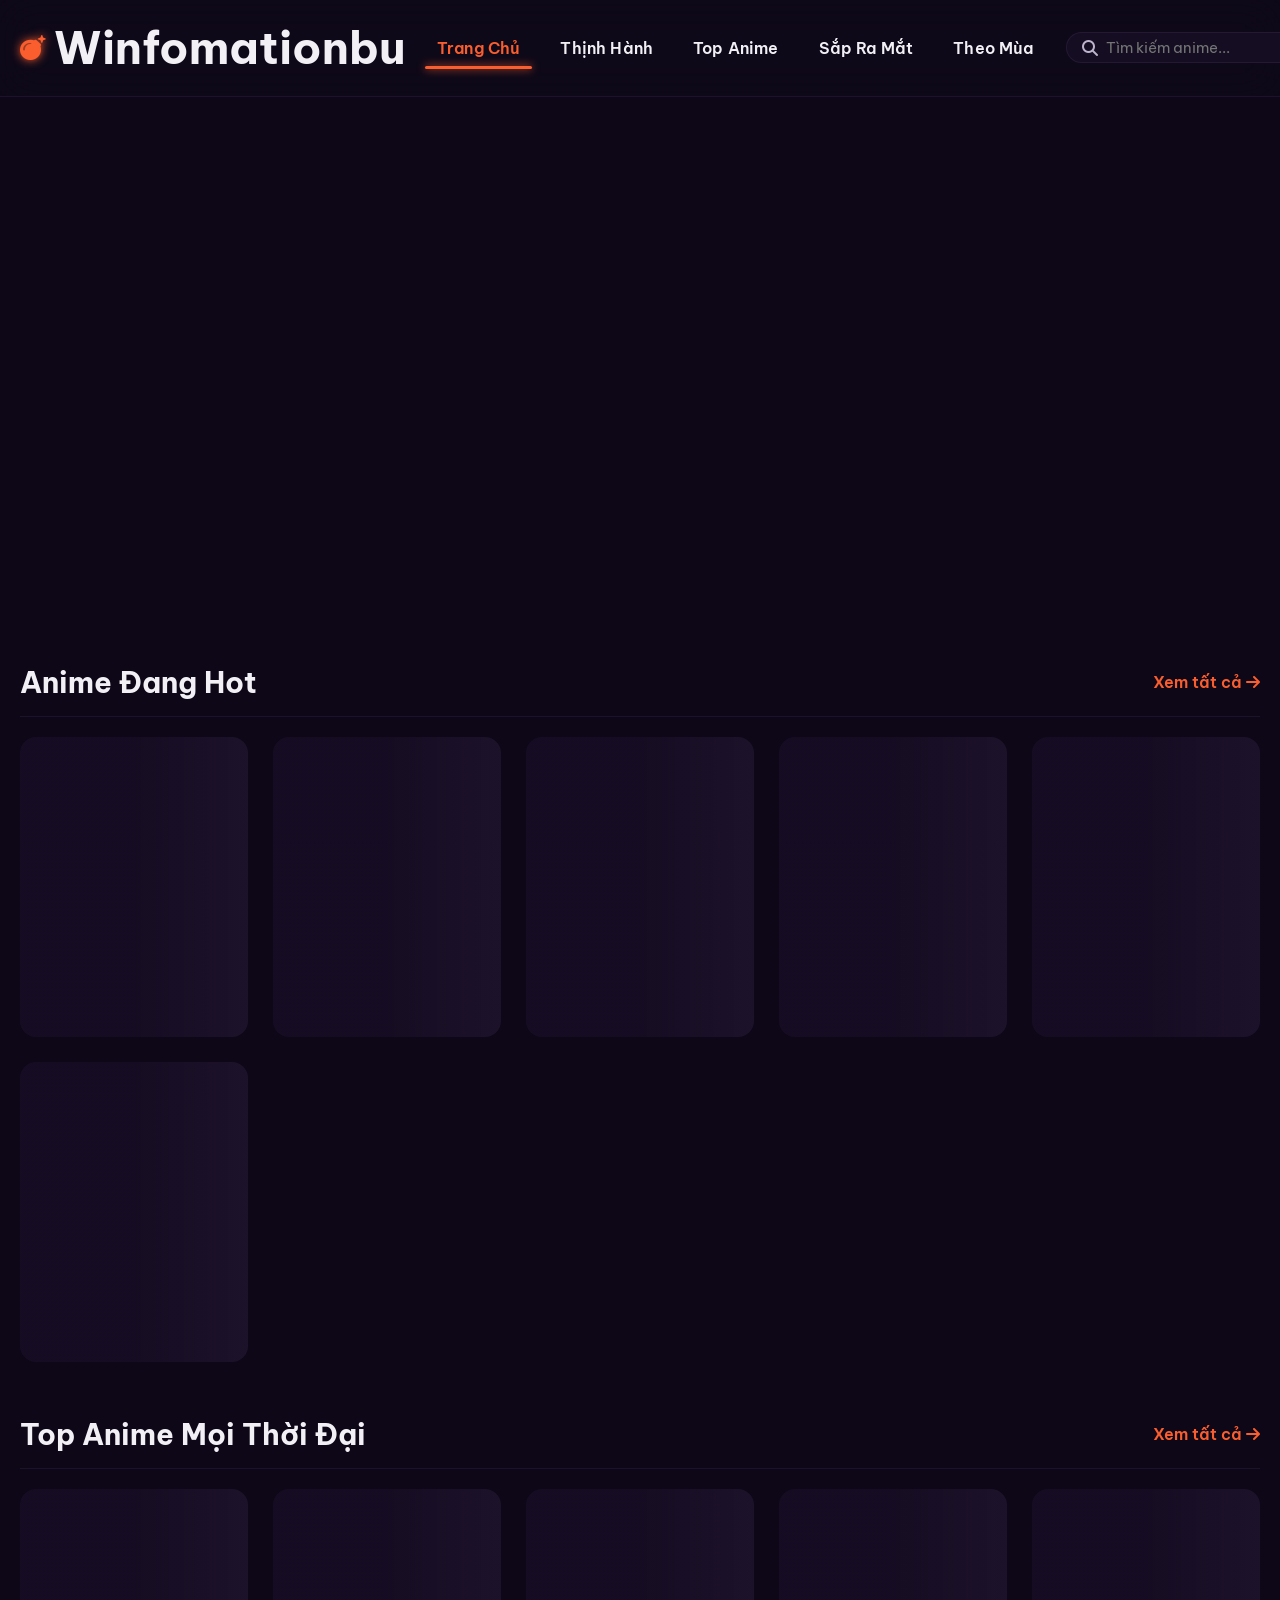
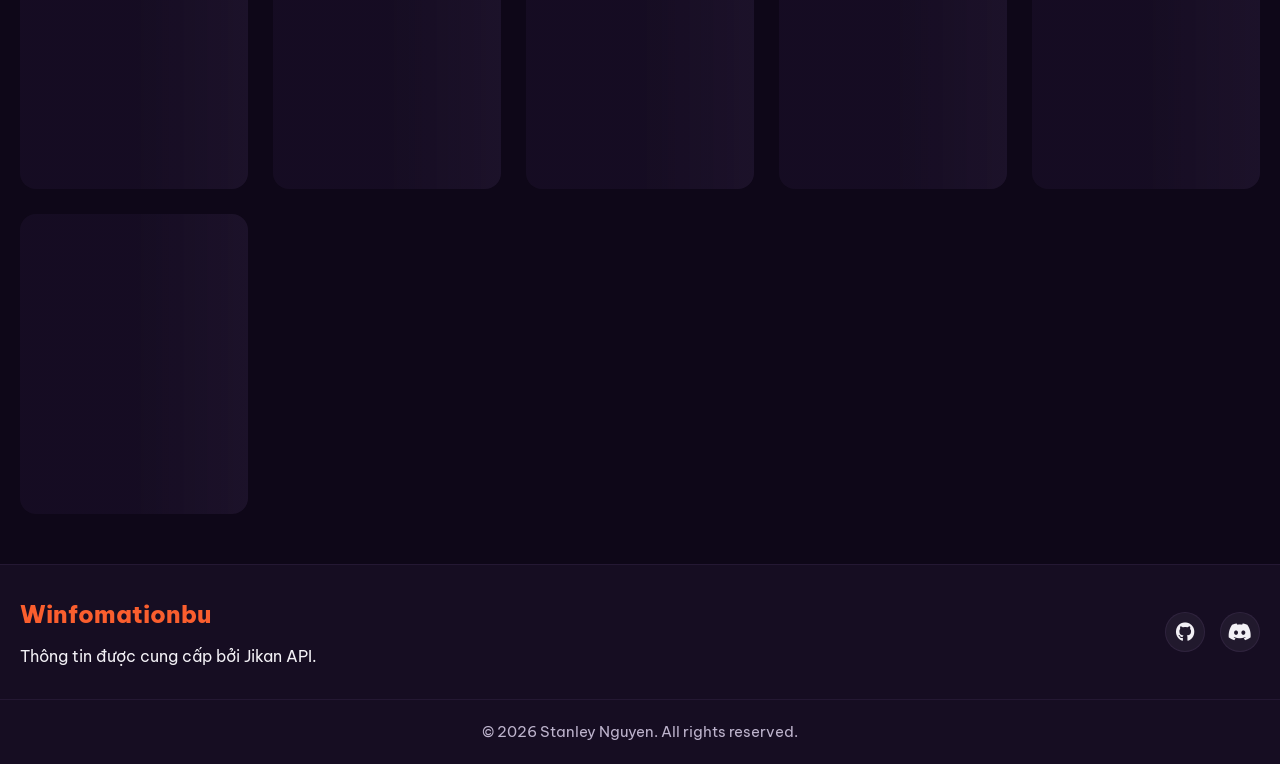
==== commit fc3db4c8: "style: optimize mobile layout, enlarge menus, fix rank badge wrapping and update social sharing meta" ====
--- a/index.html
+++ b/index.html
@@ -4,7 +4,6 @@
     <meta charset="UTF-8">
     <meta name="viewport" content="width=device-width, initial-scale=1.0">
     <title>Winfomationbu - Anime Database</title>
-    <meta name="description" content="Khám phá, theo dõi và tìm kiếm anime. Winfomationbu - Nền tảng thông tin anime hàng đầu.">
     
     <!-- Favicon -->
     <link rel="icon" type="image/svg+xml" href="favicon.svg">
@@ -16,18 +15,16 @@
     
     <!-- Open Graph / Facebook -->
     <meta property="og:type" content="website">
-    <meta property="og:url" content="https://sang2k10.github.io/Anime-Web/">
+    <meta property="og:url" content="https://sang2k10.github.io/Winfomationbu/">
     <meta property="og:title" content="Winfomationbu - Anime Database">
-    <meta property="og:description" content="Khám phá, theo dõi và tìm kiếm anime. Winfomationbu - Nền tảng thông tin anime hàng đầu.">
-    <meta property="og:image" content="https://images.unsplash.com/photo-1578632767115-351597cf2477?q=80&w=1200&h=630&fit=crop">
+    <meta property="og:image" content="favicon.svg">
     <meta property="og:site_name" content="Winfomationbu">
 
     <!-- Twitter -->
     <meta property="twitter:card" content="summary_large_image">
-    <meta property="twitter:url" content="https://sang2k10.github.io/Anime-Web/">
+    <meta property="twitter:url" content="https://sang2k10.github.io/Winfomationbu/">
     <meta property="twitter:title" content="Winfomationbu - Anime Database">
-    <meta property="twitter:description" content="Khám phá, theo dõi và tìm kiếm anime. Winfomationbu - Nền tảng thông tin anime hàng đầu.">
-    <meta property="twitter:image" content="https://images.unsplash.com/photo-1578632767115-351597cf2477?q=80&w=1200&h=630&fit=crop">
+    <meta property="twitter:image" content="favicon.svg">
 
     <!-- Google Fonts: Plus Jakarta Sans + Be Vietnam Pro for Vietnamese support -->
     <link rel="preconnect" href="https://fonts.googleapis.com">
--- a/index.css
+++ b/index.css
@@ -129,9 +129,9 @@
 
 .nav-link {
     font-weight: 600;
-    font-size: 0.88rem;
+    font-size: 1.02rem;
     position: relative;
-    padding: 5px 0;
+    padding: 8px 12px;
     white-space: nowrap;
     letter-spacing: 0.01em;
 }
@@ -626,6 +626,15 @@
         display: flex;
     }
 
+    .top-menu .nav-link {
+        font-size: 1.15rem;
+        padding: 12px 20px;
+        width: 100%;
+        text-align: center;
+        border-radius: 8px;
+        background: rgba(255, 255, 255, 0.03);
+    }
+
     .mobile-menu-btn {
         display: block;
     }
@@ -638,12 +647,30 @@
         height: auto;
         min-height: auto;
         margin-bottom: 25px;
-    }
-
-    .hero-banner {
         position: relative;
+    }
+
+    .hero-slider-wrap {
+        height: auto;
+        position: relative;
+    }
+
+    .hero-slide {
+        position: relative;
+        display: none;
         height: auto;
         padding: 20px 0;
+        opacity: 0;
+        visibility: hidden;
+        width: 100%;
+        flex-direction: column;
+        align-items: center;
+    }
+
+    .hero-slide.active {
+        display: flex;
+        opacity: 1;
+        visibility: visible;
     }
 
     .hero-container {
@@ -1807,9 +1834,9 @@
 }
 
 .rank-badge {
-    font-size: 1.8rem;
+    font-size: 1.35rem;
     font-weight: 800;
-    width: 50px;
+    width: 60px;
     height: 50px;
     border-radius: 12px;
     display: flex;
@@ -1950,9 +1977,9 @@
         gap: 15px;
     }
     .rank-badge {
-        width: 40px;
-        height: 40px;
-        font-size: 1.3rem;
+        width: 48px;
+        height: 48px;
+        font-size: 1.1rem;
     }
     .rank-details {
         flex-direction: column;
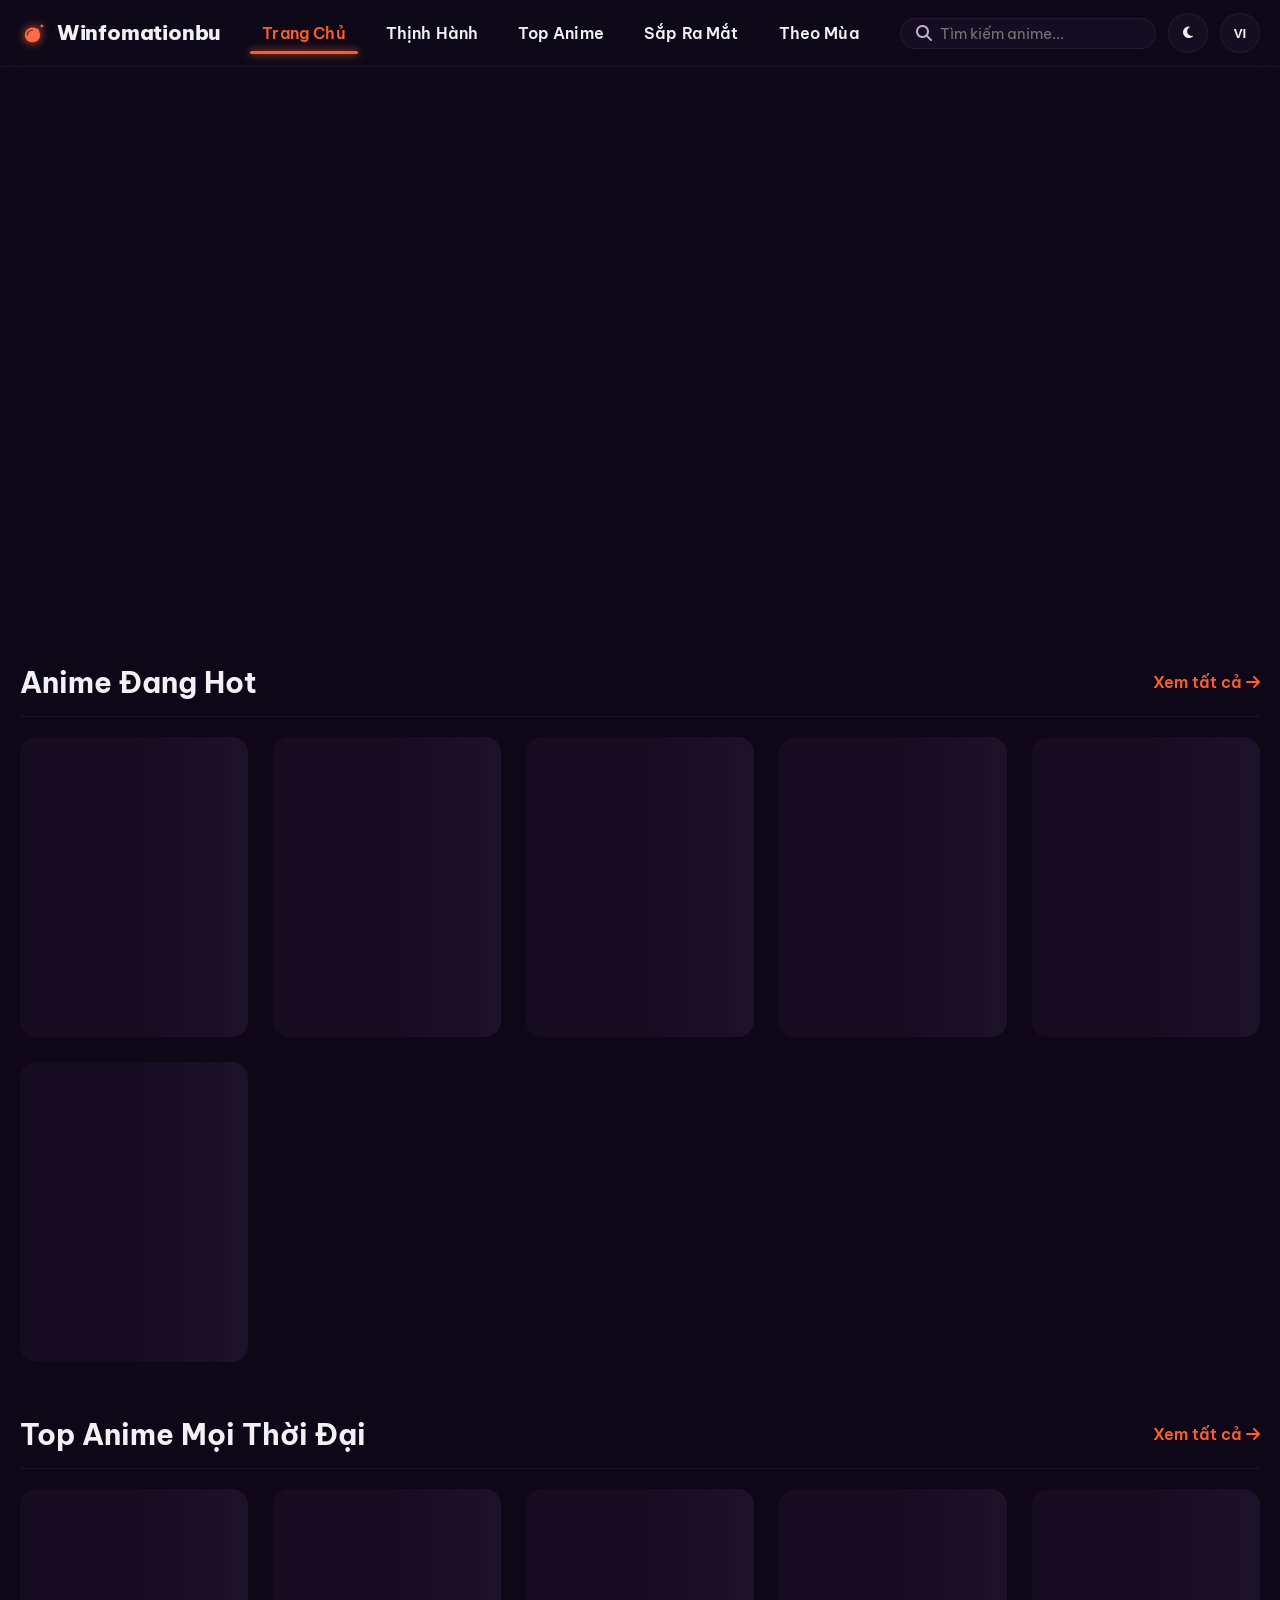
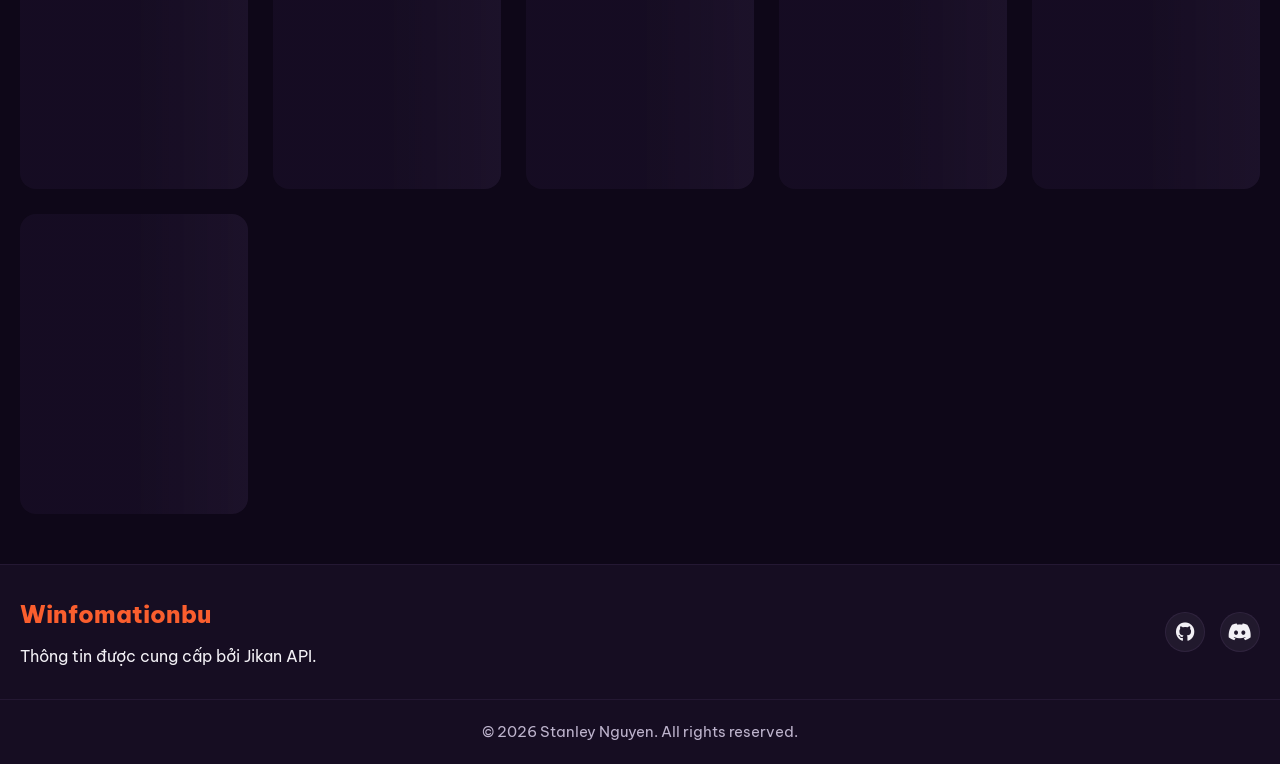
==== commit cfe31ff8: "style: optimize mobile layout, enlarge menus, fix rank badge wrapping and update social sharing meta" ====
--- a/index.html
+++ b/index.html
@@ -17,14 +17,14 @@
     <meta property="og:type" content="website">
     <meta property="og:url" content="https://sang2k10.github.io/Winfomationbu/">
     <meta property="og:title" content="Winfomationbu - Anime Database">
-    <meta property="og:image" content="favicon.svg">
+    <meta property="og:image" content="img/logo.png">
     <meta property="og:site_name" content="Winfomationbu">
 
     <!-- Twitter -->
     <meta property="twitter:card" content="summary_large_image">
     <meta property="twitter:url" content="https://sang2k10.github.io/Winfomationbu/">
     <meta property="twitter:title" content="Winfomationbu - Anime Database">
-    <meta property="twitter:image" content="favicon.svg">
+    <meta property="twitter:image" content="img/logo.png">
 
     <!-- Google Fonts: Plus Jakarta Sans + Be Vietnam Pro for Vietnamese support -->
     <link rel="preconnect" href="https://fonts.googleapis.com">
@@ -40,17 +40,17 @@
     <header class="main-header">
         <div class="header-container">
             <div class="logo">
-                <i class="fa-solid fa-bomb bomb-icon"></i>
+                <img src="favicon.svg" class="bomb-icon-img" alt="logo">
                 <h1>Winfomationbu</h1>
             </div>
             
             <!-- Top Menu Navigation -->
             <nav class="top-menu">
-                <a href="index.html" class="nav-link active" data-i18n="nav_home">Trang Chủ</a>
-                <a href="trending.html" class="nav-link" data-i18n="nav_trending">Thịnh Hành</a>
-                <a href="top.html" class="nav-link" data-i18n="nav_top">Top Anime</a>
-                <a href="upcoming.html" class="nav-link" data-i18n="nav_upcoming">Sắp Ra Mắt</a>
-                <a href="seasonal.html" class="nav-link" data-i18n="nav_seasonal">Theo Mùa</a>
+                <a href="./" class="nav-link active" data-i18n="nav_home">Trang Chủ</a>
+                <a href="trending/" class="nav-link" data-i18n="nav_trending">Thịnh Hành</a>
+                <a href="top/" class="nav-link" data-i18n="nav_top">Top Anime</a>
+                <a href="upcoming/" class="nav-link" data-i18n="nav_upcoming">Sắp Ra Mắt</a>
+                <a href="seasonal/" class="nav-link" data-i18n="nav_seasonal">Theo Mùa</a>
             </nav>
 
             <div class="header-actions">
--- a/index.css
+++ b/index.css
@@ -112,9 +112,23 @@
     flex-shrink: 0;
 }
 
+.logo h1 {
+    font-size: 1.3rem;
+    font-weight: 800;
+    margin: 0;
+    letter-spacing: -0.01em;
+}
+
 .bomb-icon {
     color: var(--accent-color);
     font-size: 1.6rem;
+    filter: drop-shadow(0 0 5px var(--accent-color));
+}
+
+.bomb-icon-img {
+    width: 1.8rem;
+    height: 1.8rem;
+    object-fit: contain;
     filter: drop-shadow(0 0 5px var(--accent-color));
 }
 
@@ -333,10 +347,10 @@
 }
 
 .hero-poster {
-    width: 160px;
-    height: 230px;
+    width: 115px;
+    height: 165px;
     object-fit: cover;
-    border-radius: 16px;
+    border-radius: 12px;
     box-shadow: 0 15px 35px rgba(0,0,0,0.5);
     border: 3px solid rgba(255, 255, 255, 0.1);
     flex-shrink: 0;
@@ -350,14 +364,14 @@
 
 .hero-content {
     flex: 1;
-    max-width: 800px;
+    max-width: 550px;
     padding-bottom: 45px; /* Give room for absolute positioned detail button on desktop */
 }
 
 .hero-title {
-    font-size: 2.2rem;
+    font-size: 1.8rem;
     font-weight: 800;
-    margin-bottom: 5px;
+    margin-bottom: 4px;
     text-shadow: 0 2px 10px rgba(0,0,0,0.5);
     color: var(--text-primary);
     display: -webkit-box;
@@ -367,9 +381,9 @@
 }
 
 .hero-title-vi {
-    font-size: 1.3rem;
+    font-size: 1.15rem;
     font-weight: 600;
-    margin-bottom: 12px;
+    margin-bottom: 8px;
     color: var(--accent-color);
     text-shadow: 0 2px 10px rgba(0,0,0,0.5);
     display: -webkit-box;
@@ -379,21 +393,21 @@
 }
 
 .hero-synopsis {
-    font-size: 0.92rem;
-    margin-bottom: 25px;
+    font-size: 0.86rem;
+    margin-bottom: 20px;
     display: -webkit-box;
     -webkit-line-clamp: 2;
     -webkit-box-orient: vertical;
     overflow: hidden;
     color: var(--text-secondary);
-    max-width: 600px;
+    max-width: 480px;
 }
 
 /* Fixed Detail Button positioning absolute on Desktop slides */
 .hero-slide .primary-btn {
     position: absolute;
     bottom: 40px; /* Aligned with bottom of poster (container padding-bottom) */
-    left: 220px;
+    left: 175px;
     z-index: 10;
 }
 
@@ -644,61 +658,92 @@
     }
 
     .hero-section {
-        height: auto;
-        min-height: auto;
+        height: 50vh;
+        min-height: 420px;
         margin-bottom: 25px;
         position: relative;
     }
 
     .hero-slider-wrap {
-        height: auto;
+        height: 100%;
         position: relative;
     }
 
     .hero-slide {
-        position: relative;
+        position: absolute;
+        top: 0;
+        left: 0;
+        width: 100%;
+        height: 100%;
         display: none;
-        height: auto;
-        padding: 20px 0;
+        flex-direction: column;
+        justify-content: center;
+        align-items: center;
         opacity: 0;
         visibility: hidden;
-        width: 100%;
-        flex-direction: column;
-        align-items: center;
+        z-index: 1;
+        transition: opacity 0.8s ease-in-out, visibility 0.8s ease-in-out;
     }
 
     .hero-slide.active {
         display: flex;
         opacity: 1;
         visibility: visible;
+        z-index: 2;
     }
 
     .hero-container {
         flex-direction: column;
+        justify-content: center;
         align-items: center;
         text-align: center;
-        gap: 20px;
+        gap: 15px;
         padding: 20px;
+        height: 100%;
+        width: 100%;
     }
 
     .hero-poster {
-        width: 140px;
-        height: 200px;
+        width: 125px;
+        height: 180px;
+        margin-bottom: 5px;
+        border-radius: 12px;
+        box-shadow: 0 10px 25px rgba(0,0,0,0.5);
     }
 
     .hero-title {
-        font-size: 1.8rem;
+        font-size: 1.55rem;
+        font-weight: 800;
+        margin-bottom: 3px;
+        max-width: 90%;
+        line-height: 1.25;
+    }
+
+    .hero-title-vi {
+        font-size: 1.1rem;
+        font-weight: 600;
+        margin-bottom: 8px;
+        max-width: 90%;
+        line-height: 1.25;
     }
 
     .hero-synopsis {
-        font-size: 0.95rem;
-        -webkit-line-clamp: 5;
+        font-size: 0.88rem;
+        -webkit-line-clamp: 3;
+        margin-bottom: 12px;
+        max-width: 85%;
+        color: var(--text-secondary);
+        line-height: 1.5;
     }
 
     .hero-slide .primary-btn {
         position: static !important;
-        margin-top: 15px;
-        display: inline-block;
+        margin-top: 5px;
+        display: inline-flex;
+        align-items: center;
+        gap: 8px;
+        font-size: 0.88rem;
+        padding: 9px 18px;
     }
 
     .modal-details {
@@ -728,21 +773,78 @@
 }
 
 @media (max-width: 480px) {
+    /* Hero section ultra-compact on mobile phones */
+    .hero-section {
+        height: 55vh;
+        min-height: 380px;
+        margin-bottom: 20px;
+    }
+
+    .hero-container {
+        padding: 15px;
+        gap: 12px;
+    }
+
+    .hero-poster {
+        width: 95px;
+        height: 135px;
+        border-radius: 12px;
+        border-width: 2px;
+    }
+
+    .hero-title {
+        font-size: 1.25rem;
+    }
+
+    .hero-title-vi {
+        font-size: 0.95rem;
+        margin-bottom: 4px;
+    }
+
+    .hero-synopsis {
+        font-size: 0.82rem;
+        -webkit-line-clamp: 2;
+        margin-bottom: 8px;
+        max-width: 95%;
+    }
+
+    .hero-slide .primary-btn {
+        font-size: 0.82rem;
+        padding: 8px 16px;
+    }
+
+    /* Grid and Cards mobile adjustments - larger and clearer */
     .anime-grid {
-        grid-template-columns: repeat(auto-fill, minmax(140px, 1fr));
-        gap: 15px;
+        grid-template-columns: repeat(auto-fill, minmax(145px, 1fr));
+        gap: 14px;
+        margin-bottom: 30px;
     }
 
     .card-title {
-        font-size: 0.9rem;
+        font-size: 0.95rem;
+        margin-bottom: 4px;
+    }
+
+    .card-title-vi {
+        font-size: 0.82rem;
+        margin-bottom: 4px;
+    }
+
+    .card-meta {
+        font-size: 0.8rem;
     }
 
     .card-info {
-        padding: 10px;
+        padding: 8px 10px;
     }
 
     .shelf-header h2 {
-        font-size: 1.4rem;
+        font-size: 1.45rem;
+    }
+
+    /* Header collapse support to prevent text overlap */
+    .logo h1 {
+        display: none; /* Hide logo text, only show explosive bomb icon on mobile phones */
     }
 }
 
@@ -823,7 +925,7 @@
     padding: 30px;
     display: flex;
     gap: 40px;
-    margin-top: -120px;
+    margin-top: 20px;
     position: relative;
     z-index: 2;
 }
@@ -942,7 +1044,11 @@
     border-radius: 20px;
     font-size: 0.85rem;
     font-weight: 600;
-}
+    white-space: nowrap;
+    word-break: keep-all;
+    display: inline-block;
+}
+
 
 .detail-synopsis {
     line-height: 1.8;
@@ -993,7 +1099,7 @@
     .detail-view-container {
         flex-direction: column;
         align-items: center;
-        margin-top: -160px;
+        margin-top: 20px;
         padding: 15px;
         gap: 25px;
     }
@@ -1621,6 +1727,33 @@
     .detail-hero-info .hero-mini-title { font-size: 1.3rem; }
     .category-header { flex-direction: column; align-items: flex-start; }
     #scrollTopBtn { bottom: 20px; right: 16px; width: 42px; height: 42px; }
+    
+    /* Header layout optimization to prevent overlap/wrapping on tablets & small phones */
+    .header-container {
+        padding: 8px 16px;
+        gap: 10px;
+    }
+    .logo {
+        gap: 6px;
+    }
+    .logo h1 {
+        font-size: 1.15rem;
+    }
+    .bomb-icon {
+        font-size: 1.35rem;
+    }
+    .search-box {
+        padding: 4px 10px;
+    }
+    #searchInput {
+        width: 80px;
+        font-size: 0.85rem;
+    }
+    .icon-btn, .lang-btn {
+        width: 34px;
+        height: 34px;
+        font-size: 0.85rem;
+    }
 }
 
 /* ==========================================================================
@@ -1882,7 +2015,8 @@
     display: flex;
     justify-content: space-between;
     align-items: center;
-    width: 100%;
+    flex: 1;
+    min-width: 0;
     gap: 20px;
 }
 
@@ -1907,11 +2041,17 @@
 .rank-meta-row {
     display: flex;
     align-items: center;
+    flex-wrap: wrap;
     gap: 10px;
     font-size: 0.88rem;
     color: var(--text-secondary);
     margin-top: 4px;
 }
+
+.rank-meta-row > span:first-child {
+    white-space: nowrap;
+}
+
 
 .rank-genres {
     display: flex;
@@ -1924,7 +2064,11 @@
     padding: 2px 8px;
     border-radius: 12px;
     font-size: 0.75rem;
-}
+    white-space: nowrap;
+    word-break: keep-all;
+    display: inline-block;
+}
+
 
 .rank-stats {
     display: flex;
@@ -2384,3 +2528,295 @@
         );
 }
 
+/* ==========================================================================
+   PREMIUM MOBILE RESPONSIVE OVERRIDES (SOLVES BANNER SLIDER & SCALE ISSUES)
+   ========================================================================== */
+@media (max-width: 768px) {
+    /* 1. Force Hero Section & Slider Sizing */
+    .hero-section {
+        height: 60vh !important;
+        min-height: 460px !important;
+        margin-bottom: 25px !important;
+    }
+
+    .hero-slider-wrap {
+        height: 100% !important;
+        position: relative !important;
+    }
+
+    /* 2. Fix Cascade Bug: Enforce vertical center stack layout for mobile slides */
+    .hero-slide {
+        display: none !important;
+        flex-direction: column !important;
+        justify-content: center !important;
+        align-items: center !important;
+        position: absolute !important;
+        top: 0 !important;
+        left: 0 !important;
+        width: 100% !important;
+        height: 100% !important;
+    }
+
+    .hero-slide.active {
+        display: flex !important;
+    }
+
+    /* 3. High-Contrast crisp background fallback on mobile (No CPU blur) */
+    .hero-banner-bg {
+        filter: none !important;
+        opacity: 0.52 !important; /* Premium visible opacity */
+        transform: scale(1) !important;
+        background-position: center center !important;
+        background-size: cover !important;
+    }
+
+    /* 4. Beautifully proportioned mobile container & poster */
+    .hero-container {
+        flex-direction: column !important;
+        justify-content: center !important;
+        align-items: center !important;
+        text-align: center !important;
+        gap: 12px !important;
+        padding: 35px 20px 20px !important;
+        height: 100% !important;
+        width: 100% !important;
+    }
+
+    .hero-poster {
+        width: 105px !important;
+        height: 150px !important;
+        border-radius: 12px !important;
+        border: 2px solid rgba(255, 255, 255, 0.25) !important;
+        box-shadow: 0 8px 25px rgba(0, 0, 0, 0.75), 0 0 15px rgba(255, 85, 50, 0.15) !important;
+        animation: floatPoster 6s ease-in-out infinite !important;
+        margin-bottom: 0 !important;
+        flex-shrink: 0 !important;
+    }
+
+    /* 5. Center-aligned text block and button viên thuốc */
+    .hero-content {
+        flex: none !important;
+        width: 100% !important;
+        max-width: 460px !important;
+        padding-bottom: 0 !important; /* Clear desktop bottom space */
+        display: flex !important;
+        flex-direction: column !important;
+        align-items: center !important;
+    }
+
+    .hero-title {
+        font-size: 1.45rem !important;
+        font-weight: 800 !important;
+        margin-bottom: 4px !important;
+        color: #fff !important;
+        text-shadow: 0 2px 10px rgba(0, 0, 0, 0.95) !important;
+        max-width: 95% !important;
+        line-height: 1.25 !important;
+        display: -webkit-box !important;
+        -webkit-line-clamp: 1 !important;
+        -webkit-box-orient: vertical !important;
+        overflow: hidden !important;
+    }
+
+    .hero-title-vi {
+        font-size: 1.05rem !important;
+        font-weight: 600 !important;
+        margin-bottom: 6px !important;
+        color: var(--accent-color) !important;
+        text-shadow: 0 2px 10px rgba(0, 0, 0, 0.95) !important;
+        max-width: 95% !important;
+        line-height: 1.25 !important;
+        display: -webkit-box !important;
+        -webkit-line-clamp: 1 !important;
+        -webkit-box-orient: vertical !important;
+        overflow: hidden !important;
+    }
+
+    .hero-synopsis {
+        font-size: 0.85rem !important;
+        line-height: 1.45 !important;
+        margin-bottom: 12px !important;
+        max-width: 90% !important;
+        color: rgba(255, 255, 255, 0.82) !important;
+        text-shadow: 0 1px 5px rgba(0, 0, 0, 0.85) !important;
+        display: -webkit-box !important;
+        -webkit-line-clamp: 2 !important;
+        -webkit-box-orient: vertical !important;
+        overflow: hidden !important;
+    }
+
+    .hero-slide .primary-btn {
+        position: static !important;
+        font-size: 0.85rem !important;
+        padding: 9px 18px !important;
+        display: inline-flex !important;
+        align-items: center !important;
+        gap: 8px !important;
+        border-radius: 20px !important;
+        background: var(--accent-color) !important;
+        color: #fff !important;
+        box-shadow: 0 4px 15px rgba(255, 85, 50, 0.35) !important;
+        font-weight: 600 !important;
+        transition: transform 0.2s ease !important;
+    }
+    
+    .hero-slide .primary-btn:hover {
+        transform: scale(1.05) !important;
+    }
+
+    /* 6. Clean and compact navigation dots */
+    .hero-dots-container {
+        bottom: 14px !important;
+        padding: 5px 12px !important;
+        gap: 8px !important;
+    }
+
+    .hero-dot {
+        width: 8px !important;
+        height: 8px !important;
+    }
+
+    .hero-mute-btn {
+        bottom: 14px !important;
+        right: 14px !important;
+        width: 32px !important;
+        height: 32px !important;
+        font-size: 0.8rem !important;
+    }
+
+    /* 7. Header Readability and Touch Target Scaling */
+    .header-container {
+        padding: 8px 14px !important;
+        gap: 8px !important;
+    }
+
+    .logo {
+        gap: 6px !important;
+    }
+
+    .logo h1 {
+        font-size: 1.2rem !important;
+    }
+
+    .bomb-icon {
+        font-size: 1.45rem !important;
+    }
+
+    .search-box {
+        padding: 6px 12px !important;
+    }
+
+    #searchInput {
+        width: 95px !important;
+        font-size: 0.92rem !important;
+    }
+
+    .icon-btn, .lang-btn {
+        width: 38px !important;
+        height: 38px !important;
+        font-size: 0.95rem !important;
+        border-radius: 12px !important;
+    }
+
+    /* 8. Shelf and Grid scaling for easier reading */
+    .shelf-header h2 {
+        font-size: 1.55rem !important;
+    }
+
+    .anime-grid {
+        grid-template-columns: repeat(auto-fill, minmax(150px, 1fr)) !important;
+        gap: 15px !important;
+    }
+
+    .card-title {
+        font-size: 0.98rem !important;
+        font-weight: 700 !important;
+    }
+
+    .card-title-vi {
+        font-size: 0.85rem !important;
+    }
+
+    .card-meta {
+        font-size: 0.82rem !important;
+    }
+
+    /* 9. Bulletproof Dynamic Rank Badge Pill (Never wraps #10, #11...) */
+    .rank-badge {
+        width: auto !important;
+        min-width: 44px !important;
+        height: 44px !important;
+        padding: 0 10px !important;
+        font-size: 1rem !important;
+        white-space: nowrap !important;
+        border-radius: 10px !important;
+        box-sizing: border-box !important;
+        display: inline-flex !important;
+        align-items: center !important;
+        justify-content: center !important;
+    }
+    
+    .rank-list-item {
+        padding: 12px 16px !important;
+        gap: 14px !important;
+    }
+}
+
+@media (max-width: 480px) {
+    /* 1. Micro-scale adjustment for small phone viewports */
+    .hero-section {
+        height: 62vh !important;
+        min-height: 430px !important;
+    }
+
+    .hero-container {
+        padding: 25px 15px 15px !important;
+        gap: 10px !important;
+    }
+
+    .hero-poster {
+        width: 90px !important;
+        height: 130px !important;
+        border-radius: 10px !important;
+    }
+
+    .hero-title {
+        font-size: 1.25rem !important;
+    }
+
+    .hero-title-vi {
+        font-size: 0.95rem !important;
+        margin-bottom: 4px !important;
+    }
+
+    .hero-synopsis {
+        font-size: 0.8rem !important;
+        margin-bottom: 10px !important;
+        max-width: 95% !important;
+        -webkit-line-clamp: 2 !important;
+    }
+
+    .hero-slide .primary-btn {
+        padding: 8px 16px !important;
+        font-size: 0.8rem !important;
+    }
+
+    /* 2. Expand Search Bar horizontally since Logo Text is hidden under 480px */
+    .logo h1 {
+        display: none !important; /* Only show Bomb Icon */
+    }
+
+    .bomb-icon {
+        font-size: 1.55rem !important; /* Enlarged bomb icon */
+    }
+
+    #searchInput {
+        width: 125px !important; /* Expanded search target */
+        font-size: 0.95rem !important;
+    }
+    
+    #searchInput:focus {
+        width: 145px !important;
+    }
+}
+
